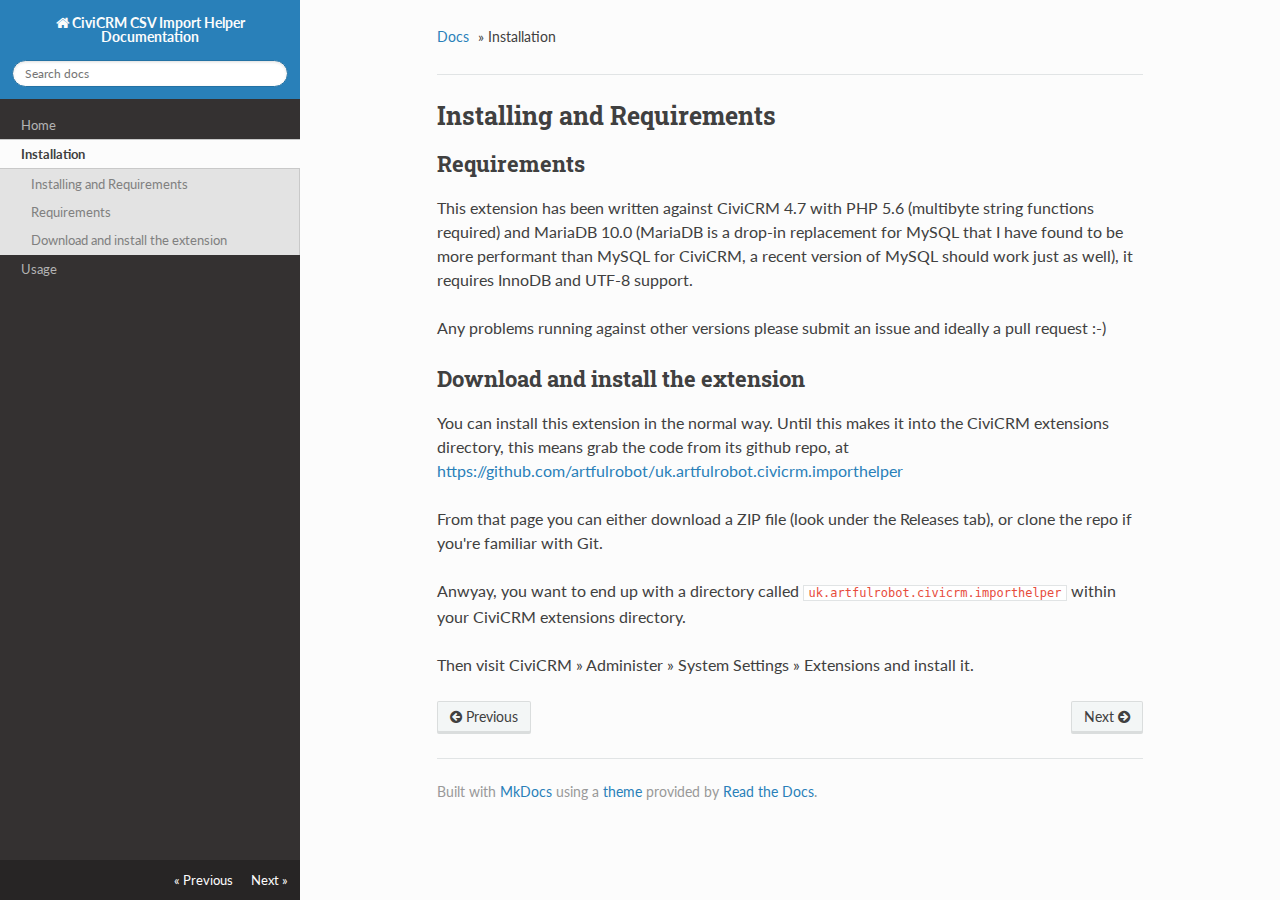
==== installation/index.html @ 85fd892b "Deployed ecd764c with MkDocs version: 0.14.0" ====
<!DOCTYPE html>
<!--[if IE 8]><html class="no-js lt-ie9" lang="en" > <![endif]-->
<!--[if gt IE 8]><!--> <html class="no-js" lang="en" > <!--<![endif]-->
<head>
  <meta charset="utf-8">
  <meta name="viewport" content="width=device-width, initial-scale=1.0">
  
  <title>Installation - CiviCRM CSV Import Helper Documentation</title>
  

  <link rel="shortcut icon" href="../img/favicon.ico">

  
  <link href='https://fonts.googleapis.com/css?family=Lato:400,700|Roboto+Slab:400,700|Inconsolata:400,700' rel='stylesheet' type='text/css'>

  <link rel="stylesheet" href="../css/theme.css" type="text/css" />
  <link rel="stylesheet" href="../css/theme_extra.css" type="text/css" />
  <link rel="stylesheet" href="../css/highlight.css">

  
  <script>
    // Current page data
    var mkdocs_page_name = "Installation";
  </script>
  
  <script src="../js/jquery-2.1.1.min.js"></script>
  <script src="../js/modernizr-2.8.3.min.js"></script>
  <script type="text/javascript" src="../js/highlight.pack.js"></script>
  <script src="../js/theme.js"></script> 

  
</head>

<body class="wy-body-for-nav" role="document">

  <div class="wy-grid-for-nav">

    
    <nav data-toggle="wy-nav-shift" class="wy-nav-side stickynav">
      <div class="wy-side-nav-search">
        <a href=".." class="icon icon-home"> CiviCRM CSV Import Helper Documentation</a>
        <div role="search">
  <form id ="rtd-search-form" class="wy-form" action="../search.html" method="get">
    <input type="text" name="q" placeholder="Search docs" />
  </form>
</div>
      </div>

      <div class="wy-menu wy-menu-vertical" data-spy="affix" role="navigation" aria-label="main navigation">
        <ul class="current">
          
            <li>
    <li class="toctree-l1 ">
        <a class="" href="..">Home</a>
        
    </li>
<li>
          
            <li>
    <li class="toctree-l1 current">
        <a class="current" href="./">Installation</a>
        
            <ul>
            
                <li class="toctree-l3"><a href="#installing-and-requirements">Installing and Requirements</a></li>
                
                    <li><a class="toctree-l4" href="#requirements">Requirements</a></li>
                
                    <li><a class="toctree-l4" href="#download-and-install-the-extension">Download and install the extension</a></li>
                
            
            </ul>
        
    </li>
<li>
          
            <li>
    <li class="toctree-l1 ">
        <a class="" href="../usage/">Usage</a>
        
    </li>
<li>
          
        </ul>
      </div>
      &nbsp;
    </nav>

    <section data-toggle="wy-nav-shift" class="wy-nav-content-wrap">

      
      <nav class="wy-nav-top" role="navigation" aria-label="top navigation">
        <i data-toggle="wy-nav-top" class="fa fa-bars"></i>
        <a href="..">CiviCRM CSV Import Helper Documentation</a>
      </nav>

      
      <div class="wy-nav-content">
        <div class="rst-content">
          <div role="navigation" aria-label="breadcrumbs navigation">
  <ul class="wy-breadcrumbs">
    <li><a href="..">Docs</a> &raquo;</li>
    
      
    
    <li>Installation</li>
    <li class="wy-breadcrumbs-aside">
      
    </li>
  </ul>
  <hr/>
</div>
          <div role="main">
            <div class="section">
              
                <h1 id="installing-and-requirements">Installing and Requirements</h1>
<h2 id="requirements">Requirements</h2>
<p>This extension has been written against CiviCRM 4.7 with PHP 5.6 (multibyte
string functions required) and MariaDB 10.0 (MariaDB is a drop-in replacement
for MySQL that I have found to be more performant than MySQL for CiviCRM, a
recent version of MySQL should work just as well), it requires InnoDB and UTF-8
support.</p>
<p>Any problems running against other versions please submit an issue and ideally
a pull request :-)</p>
<h2 id="download-and-install-the-extension">Download and install the extension</h2>
<p>You can install this extension in the normal way. Until this makes it into the
CiviCRM extensions directory, this means grab the code from its github repo, at
<a href="https://github.com/artfulrobot/uk.artfulrobot.civicrm.importhelper">https://github.com/artfulrobot/uk.artfulrobot.civicrm.importhelper</a></p>
<p>From that page you can either download a ZIP file (look under the Releases tab),
or clone the repo if you're familiar with Git.</p>
<p>Anwyay, you want to end up with a directory called
<code>uk.artfulrobot.civicrm.importhelper</code> within your CiviCRM extensions directory.</p>
<p>Then visit CiviCRM » Administer » System Settings » Extensions and install it.</p>
              
            </div>
          </div>
          <footer>
  
    <div class="rst-footer-buttons" role="navigation" aria-label="footer navigation">
      
        <a href="../usage/" class="btn btn-neutral float-right" title="Usage"/>Next <span class="icon icon-circle-arrow-right"></span></a>
      
      
        <a href=".." class="btn btn-neutral" title="Home"><span class="icon icon-circle-arrow-left"></span> Previous</a>
      
    </div>
  

  <hr/>

  <div role="contentinfo">
    <!-- Copyright etc -->
    
  </div>

  Built with <a href="http://www.mkdocs.org">MkDocs</a> using a <a href="https://github.com/snide/sphinx_rtd_theme">theme</a> provided by <a href="https://readthedocs.org">Read the Docs</a>.
</footer>
	  
        </div>
      </div>

    </section>

  </div>

<div class="rst-versions" role="note" style="cursor: pointer">
    <span class="rst-current-version" data-toggle="rst-current-version">
      
      
        <span><a href=".." style="color: #fcfcfc;">&laquo; Previous</a></span>
      
      
        <span style="margin-left: 15px"><a href="../usage/" style="color: #fcfcfc">Next &raquo;</a></span>
      
    </span>
</div>

</body>
</html>
---- css/theme.css ----
/*
 * This file is copied from the upstream ReadTheDocs Sphinx
 * theme. To aid upgradability this file should *not* be edited.
 * modifications we need should be included in theme_extra.css.
 *
 * https://github.com/rtfd/readthedocs.org/blob/master/media/css/sphinx_rtd_theme.css
 */

*{-webkit-box-sizing:border-box;-moz-box-sizing:border-box;box-sizing:border-box}article,aside,details,figcaption,figure,footer,header,hgroup,nav,section{display:block}audio,canvas,video{display:inline-block;*display:inline;*zoom:1}audio:not([controls]){display:none}[hidden]{display:none}*{-webkit-box-sizing:border-box;-moz-box-sizing:border-box;box-sizing:border-box}html{font-size:100%;-webkit-text-size-adjust:100%;-ms-text-size-adjust:100%}body{margin:0}a:hover,a:active{outline:0}abbr[title]{border-bottom:1px dotted}b,strong{font-weight:bold}blockquote{margin:0}dfn{font-style:italic}ins{background:#ff9;color:#000;text-decoration:none}mark{background:#ff0;color:#000;font-style:italic;font-weight:bold}pre,code,.rst-content tt,kbd,samp{font-family:monospace,serif;_font-family:"courier new",monospace;font-size:1em}pre{white-space:pre}q{quotes:none}q:before,q:after{content:"";content:none}small{font-size:85%}sub,sup{font-size:75%;line-height:0;position:relative;vertical-align:baseline}sup{top:-0.5em}sub{bottom:-0.25em}ul,ol,dl{margin:0;padding:0;list-style:none;list-style-image:none}li{list-style:none}dd{margin:0}img{border:0;-ms-interpolation-mode:bicubic;vertical-align:middle;max-width:100%}svg:not(:root){overflow:hidden}figure{margin:0}form{margin:0}fieldset{border:0;margin:0;padding:0}label{cursor:pointer}legend{border:0;*margin-left:-7px;padding:0;white-space:normal}button,input,select,textarea{font-size:100%;margin:0;vertical-align:baseline;*vertical-align:middle}button,input{line-height:normal}button,input[type="button"],input[type="reset"],input[type="submit"]{cursor:pointer;-webkit-appearance:button;*overflow:visible}button[disabled],input[disabled]{cursor:default}input[type="checkbox"],input[type="radio"]{box-sizing:border-box;padding:0;*width:13px;*height:13px}input[type="search"]{-webkit-appearance:textfield;-moz-box-sizing:content-box;-webkit-box-sizing:content-box;box-sizing:content-box}input[type="search"]::-webkit-search-decoration,input[type="search"]::-webkit-search-cancel-button{-webkit-appearance:none}button::-moz-focus-inner,input::-moz-focus-inner{border:0;padding:0}textarea{overflow:auto;vertical-align:top;resize:vertical}table{border-collapse:collapse;border-spacing:0}td{vertical-align:top}.chromeframe{margin:0.2em 0;background:#ccc;color:#000;padding:0.2em 0}.ir{display:block;border:0;text-indent:-999em;overflow:hidden;background-color:transparent;background-repeat:no-repeat;text-align:left;direction:ltr;*line-height:0}.ir br{display:none}.hidden{display:none !important;visibility:hidden}.visuallyhidden{border:0;clip:rect(0 0 0 0);height:1px;margin:-1px;overflow:hidden;padding:0;position:absolute;width:1px}.visuallyhidden.focusable:active,.visuallyhidden.focusable:focus{clip:auto;height:auto;margin:0;overflow:visible;position:static;width:auto}.invisible{visibility:hidden}.relative{position:relative}big,small{font-size:100%}@media print{html,body,section{background:none !important}*{box-shadow:none !important;text-shadow:none !important;filter:none !important;-ms-filter:none !important}a,a:visited{text-decoration:underline}.ir a:after,a[href^="javascript:"]:after,a[href^="#"]:after{content:""}pre,blockquote{page-break-inside:avoid}thead{display:table-header-group}tr,img{page-break-inside:avoid}img{max-width:100% !important}@page{margin:0.5cm}p,h2,h3{orphans:3;widows:3}h2,h3{page-break-after:avoid}}.fa:before,.rst-content .admonition-title:before,.rst-content h1 .headerlink:before,.rst-content h2 .headerlink:before,.rst-content h3 .headerlink:before,.rst-content h4 .headerlink:before,.rst-content h5 .headerlink:before,.rst-content h6 .headerlink:before,.rst-content dl dt .headerlink:before,.icon:before,.wy-dropdown .caret:before,.wy-inline-validate.wy-inline-validate-success .wy-input-context:before,.wy-inline-validate.wy-inline-validate-danger .wy-input-context:before,.wy-inline-validate.wy-inline-validate-warning .wy-input-context:before,.wy-inline-validate.wy-inline-validate-info .wy-input-context:before,.wy-alert,.rst-content .note,.rst-content .attention,.rst-content .caution,.rst-content .danger,.rst-content .error,.rst-content .hint,.rst-content .important,.rst-content .tip,.rst-content .warning,.rst-content .seealso,.rst-content .admonition-todo,.btn,input[type="text"],input[type="password"],input[type="email"],input[type="url"],input[type="date"],input[type="month"],input[type="time"],input[type="datetime"],input[type="datetime-local"],input[type="week"],input[type="number"],input[type="search"],input[type="tel"],input[type="color"],select,textarea,.wy-menu-vertical li.on a,.wy-menu-vertical li.current>a,.wy-side-nav-search>a,.wy-side-nav-search .wy-dropdown>a,.wy-nav-top a{-webkit-font-smoothing:antialiased}.clearfix{*zoom:1}.clearfix:before,.clearfix:after{display:table;content:""}.clearfix:after{clear:both}/*!
 *  Font Awesome 4.1.0 by @davegandy - http://fontawesome.io - @fontawesome
 *  License - http://fontawesome.io/license (Font: SIL OFL 1.1, CSS: MIT License)
 */@font-face{font-family:'FontAwesome';src:url("../fonts/fontawesome-webfont.eot?v=4.1.0");src:url("../fonts/fontawesome-webfont.eot?#iefix&v=4.1.0") format("embedded-opentype"),url("../fonts/fontawesome-webfont.woff?v=4.1.0") format("woff"),url("../fonts/fontawesome-webfont.ttf?v=4.1.0") format("truetype"),url("../fonts/fontawesome-webfont.svg?v=4.1.0#fontawesomeregular") format("svg");font-weight:normal;font-style:normal}.fa,.rst-content .admonition-title,.rst-content h1 .headerlink,.rst-content h2 .headerlink,.rst-content h3 .headerlink,.rst-content h4 .headerlink,.rst-content h5 .headerlink,.rst-content h6 .headerlink,.rst-content dl dt .headerlink,.icon{display:inline-block;font-family:FontAwesome;font-style:normal;font-weight:normal;line-height:1;-webkit-font-smoothing:antialiased;-moz-osx-font-smoothing:grayscale}.fa-lg{font-size:1.33333em;line-height:0.75em;vertical-align:-15%}.fa-2x{font-size:2em}.fa-3x{font-size:3em}.fa-4x{font-size:4em}.fa-5x{font-size:5em}.fa-fw{width:1.28571em;text-align:center}.fa-ul{padding-left:0;margin-left:2.14286em;list-style-type:none}.fa-ul>li{position:relative}.fa-li{position:absolute;left:-2.14286em;width:2.14286em;top:0.14286em;text-align:center}.fa-li.fa-lg{left:-1.85714em}.fa-border{padding:.2em .25em .15em;border:solid 0.08em #eee;border-radius:.1em}.pull-right{float:right}.pull-left{float:left}.fa.pull-left,.rst-content .pull-left.admonition-title,.rst-content h1 .pull-left.headerlink,.rst-content h2 .pull-left.headerlink,.rst-content h3 .pull-left.headerlink,.rst-content h4 .pull-left.headerlink,.rst-content h5 .pull-left.headerlink,.rst-content h6 .pull-left.headerlink,.rst-content dl dt .pull-left.headerlink,.pull-left.icon{margin-right:.3em}.fa.pull-right,.rst-content .pull-right.admonition-title,.rst-content h1 .pull-right.headerlink,.rst-content h2 .pull-right.headerlink,.rst-content h3 .pull-right.headerlink,.rst-content h4 .pull-right.headerlink,.rst-content h5 .pull-right.headerlink,.rst-content h6 .pull-right.headerlink,.rst-content dl dt .pull-right.headerlink,.pull-right.icon{margin-left:.3em}.fa-spin{-webkit-animation:spin 2s infinite linear;-moz-animation:spin 2s infinite linear;-o-animation:spin 2s infinite linear;animation:spin 2s infinite linear}@-moz-keyframes spin{0%{-moz-transform:rotate(0deg)}100%{-moz-transform:rotate(359deg)}}@-webkit-keyframes spin{0%{-webkit-transform:rotate(0deg)}100%{-webkit-transform:rotate(359deg)}}@-o-keyframes spin{0%{-o-transform:rotate(0deg)}100%{-o-transform:rotate(359deg)}}@keyframes spin{0%{-webkit-transform:rotate(0deg);transform:rotate(0deg)}100%{-webkit-transform:rotate(359deg);transform:rotate(359deg)}}.fa-rotate-90{filter:progid:DXImageTransform.Microsoft.BasicImage(rotation=1);-webkit-transform:rotate(90deg);-moz-transform:rotate(90deg);-ms-transform:rotate(90deg);-o-transform:rotate(90deg);transform:rotate(90deg)}.fa-rotate-180{filter:progid:DXImageTransform.Microsoft.BasicImage(rotation=2);-webkit-transform:rotate(180deg);-moz-transform:rotate(180deg);-ms-transform:rotate(180deg);-o-transform:rotate(180deg);transform:rotate(180deg)}.fa-rotate-270{filter:progid:DXImageTransform.Microsoft.BasicImage(rotation=3);-webkit-transform:rotate(270deg);-moz-transform:rotate(270deg);-ms-transform:rotate(270deg);-o-transform:rotate(270deg);transform:rotate(270deg)}.fa-flip-horizontal{filter:progid:DXImageTransform.Microsoft.BasicImage(rotation=0);-webkit-transform:scale(-1, 1);-moz-transform:scale(-1, 1);-ms-transform:scale(-1, 1);-o-transform:scale(-1, 1);transform:scale(-1, 1)}.fa-flip-vertical{filter:progid:DXImageTransform.Microsoft.BasicImage(rotation=2);-webkit-transform:scale(1, -1);-moz-transform:scale(1, -1);-ms-transform:scale(1, -1);-o-transform:scale(1, -1);transform:scale(1, -1)}.fa-stack{position:relative;display:inline-block;width:2em;height:2em;line-height:2em;vertical-align:middle}.fa-stack-1x,.fa-stack-2x{position:absolute;left:0;width:100%;text-align:center}.fa-stack-1x{line-height:inherit}.fa-stack-2x{font-size:2em}.fa-inverse{color:#fff}.fa-glass:before{content:""}.fa-music:before{content:""}.fa-search:before,.icon-search:before{content:""}.fa-envelope-o:before{content:""}.fa-heart:before{content:""}.fa-star:before{content:""}.fa-star-o:before{content:""}.fa-user:before{content:""}.fa-film:before{content:""}.fa-th-large:before{content:""}.fa-th:before{content:""}.fa-th-list:before{content:""}.fa-check:before{content:""}.fa-times:before{content:""}.fa-search-plus:before{content:""}.fa-search-minus:before{content:""}.fa-power-off:before{content:""}.fa-signal:before{content:""}.fa-gear:before,.fa-cog:before{content:""}.fa-trash-o:before{content:""}.fa-home:before,.icon-home:before{content:""}.fa-file-o:before{content:""}.fa-clock-o:before{content:""}.fa-road:before{content:""}.fa-download:before{content:""}.fa-arrow-circle-o-down:before{content:""}.fa-arrow-circle-o-up:before{content:""}.fa-inbox:before{content:""}.fa-play-circle-o:before{content:""}.fa-rotate-right:before,.fa-repeat:before{content:""}.fa-refresh:before{content:""}.fa-list-alt:before{content:""}.fa-lock:before{content:""}.fa-flag:before{content:""}.fa-headphones:before{content:""}.fa-volume-off:before{content:""}.fa-volume-down:before{content:""}.fa-volume-up:before{content:""}.fa-qrcode:before{content:""}.fa-barcode:before{content:""}.fa-tag:before{content:""}.fa-tags:before{content:""}.fa-book:before,.icon-book:before{content:""}.fa-bookmark:before{content:""}.fa-print:before{content:""}.fa-camera:before{content:""}.fa-font:before{content:""}.fa-bold:before{content:""}.fa-italic:before{content:""}.fa-text-height:before{content:""}.fa-text-width:before{content:""}.fa-align-left:before{content:""}.fa-align-center:before{content:""}.fa-align-right:before{content:""}.fa-align-justify:before{content:""}.fa-list:before{content:""}.fa-dedent:before,.fa-outdent:before{content:""}.fa-indent:before{content:""}.fa-video-camera:before{content:""}.fa-photo:before,.fa-image:before,.fa-picture-o:before{content:""}.fa-pencil:before{content:""}.fa-map-marker:before{content:""}.fa-adjust:before{content:""}.fa-tint:before{content:""}.fa-edit:before,.fa-pencil-square-o:before{content:""}.fa-share-square-o:before{content:""}.fa-check-square-o:before{content:""}.fa-arrows:before{content:""}.fa-step-backward:before{content:""}.fa-fast-backward:before{content:""}.fa-backward:before{content:""}.fa-play:before{content:""}.fa-pause:before{content:""}.fa-stop:before{content:""}.fa-forward:before{content:""}.fa-fast-forward:before{content:""}.fa-step-forward:before{content:""}.fa-eject:before{content:""}.fa-chevron-left:before{content:""}.fa-chevron-right:before{content:""}.fa-plus-circle:before{content:""}.fa-minus-circle:before{content:""}.fa-times-circle:before,.wy-inline-validate.wy-inline-validate-danger .wy-input-context:before{content:""}.fa-check-circle:before,.wy-inline-validate.wy-inline-validate-success .wy-input-context:before{content:""}.fa-question-circle:before{content:""}.fa-info-circle:before{content:""}.fa-crosshairs:before{content:""}.fa-times-circle-o:before{content:""}.fa-check-circle-o:before{content:""}.fa-ban:before{content:""}.fa-arrow-left:before{content:""}.fa-arrow-right:before{content:""}.fa-arrow-up:before{content:""}.fa-arrow-down:before{content:""}.fa-mail-forward:before,.fa-share:before{content:""}.fa-expand:before{content:""}.fa-compress:before{content:""}.fa-plus:before{content:""}.fa-minus:before{content:""}.fa-asterisk:before{content:""}.fa-exclamation-circle:before,.wy-inline-validate.wy-inline-validate-warning .wy-input-context:before,.wy-inline-validate.wy-inline-validate-info .wy-input-context:before,.rst-content .admonition-title:before{content:""}.fa-gift:before{content:""}.fa-leaf:before{content:""}.fa-fire:before,.icon-fire:before{content:""}.fa-eye:before{content:""}.fa-eye-slash:before{content:""}.fa-warning:before,.fa-exclamation-triangle:before{content:""}.fa-plane:before{content:""}.fa-calendar:before{content:""}.fa-random:before{content:""}.fa-comment:before{content:""}.fa-magnet:before{content:""}.fa-chevron-up:before{content:""}.fa-chevron-down:before{content:""}.fa-retweet:before{content:""}.fa-shopping-cart:before{content:""}.fa-folder:before{content:""}.fa-folder-open:before{content:""}.fa-arrows-v:before{content:""}.fa-arrows-h:before{content:""}.fa-bar-chart-o:before{content:""}.fa-twitter-square:before{content:""}.fa-facebook-square:before{content:""}.fa-camera-retro:before{content:""}.fa-key:before{content:""}.fa-gears:before,.fa-cogs:before{content:""}.fa-comments:before{content:""}.fa-thumbs-o-up:before{content:""}.fa-thumbs-o-down:before{content:""}.fa-star-half:before{content:""}.fa-heart-o:before{content:""}.fa-sign-out:before{content:""}.fa-linkedin-square:before{content:""}.fa-thumb-tack:before{content:""}.fa-external-link:before{content:""}.fa-sign-in:before{content:""}.fa-trophy:before{content:""}.fa-github-square:before{content:""}.fa-upload:before{content:""}.fa-lemon-o:before{content:""}.fa-phone:before{content:""}.fa-square-o:before{content:""}.fa-bookmark-o:before{content:""}.fa-phone-square:before{content:""}.fa-twitter:before{content:""}.fa-facebook:before{content:""}.fa-github:before,.icon-github:before{content:""}.fa-unlock:before{content:""}.fa-credit-card:before{content:""}.fa-rss:before{content:""}.fa-hdd-o:before{content:""}.fa-bullhorn:before{content:""}.fa-bell:before{content:""}.fa-certificate:before{content:""}.fa-hand-o-right:before{content:""}.fa-hand-o-left:before{content:""}.fa-hand-o-up:before{content:""}.fa-hand-o-down:before{content:""}.fa-arrow-circle-left:before,.icon-circle-arrow-left:before{content:""}.fa-arrow-circle-right:before,.icon-circle-arrow-right:before{content:""}.fa-arrow-circle-up:before{content:""}.fa-arrow-circle-down:before{content:""}.fa-globe:before{content:""}.fa-wrench:before{content:""}.fa-tasks:before{content:""}.fa-filter:before{content:""}.fa-briefcase:before{content:""}.fa-arrows-alt:before{content:""}.fa-group:before,.fa-users:before{content:""}.fa-chain:before,.fa-link:before,.icon-link:before{content:""}.fa-cloud:before{content:""}.fa-flask:before{content:""}.fa-cut:before,.fa-scissors:before{content:""}.fa-copy:before,.fa-files-o:before{content:""}.fa-paperclip:before{content:""}.fa-save:before,.fa-floppy-o:before{content:""}.fa-square:before{content:""}.fa-navicon:before,.fa-reorder:before,.fa-bars:before{content:""}.fa-list-ul:before{content:""}.fa-list-ol:before{content:""}.fa-strikethrough:before{content:""}.fa-underline:before{content:""}.fa-table:before{content:""}.fa-magic:before{content:""}.fa-truck:before{content:""}.fa-pinterest:before{content:""}.fa-pinterest-square:before{content:""}.fa-google-plus-square:before{content:""}.fa-google-plus:before{content:""}.fa-money:before{content:""}.fa-caret-down:before,.wy-dropdown .caret:before,.icon-caret-down:before{content:""}.fa-caret-up:before{content:""}.fa-caret-left:before{content:""}.fa-caret-right:before{content:""}.fa-columns:before{content:""}.fa-unsorted:before,.fa-sort:before{content:""}.fa-sort-down:before,.fa-sort-desc:before{content:""}.fa-sort-up:before,.fa-sort-asc:before{content:""}.fa-envelope:before{content:""}.fa-linkedin:before{content:""}.fa-rotate-left:before,.fa-undo:before{content:""}.fa-legal:before,.fa-gavel:before{content:""}.fa-dashboard:before,.fa-tachometer:before{content:""}.fa-comment-o:before{content:""}.fa-comments-o:before{content:""}.fa-flash:before,.fa-bolt:before{content:""}.fa-sitemap:before{content:""}.fa-umbrella:before{content:""}.fa-paste:before,.fa-clipboard:before{content:""}.fa-lightbulb-o:before{content:""}.fa-exchange:before{content:""}.fa-cloud-download:before{content:""}.fa-cloud-upload:before{content:""}.fa-user-md:before{content:""}.fa-stethoscope:before{content:""}.fa-suitcase:before{content:""}.fa-bell-o:before{content:""}.fa-coffee:before{content:""}.fa-cutlery:before{content:""}.fa-file-text-o:before{content:""}.fa-building-o:before{content:""}.fa-hospital-o:before{content:""}.fa-ambulance:before{content:""}.fa-medkit:before{content:""}.fa-fighter-jet:before{content:""}.fa-beer:before{content:""}.fa-h-square:before{content:""}.fa-plus-square:before{content:""}.fa-angle-double-left:before{content:""}.fa-angle-double-right:before{content:""}.fa-angle-double-up:before{content:""}.fa-angle-double-down:before{content:""}.fa-angle-left:before{content:""}.fa-angle-right:before{content:""}.fa-angle-up:before{content:""}.fa-angle-down:before{content:""}.fa-desktop:before{content:""}.fa-laptop:before{content:""}.fa-tablet:before{content:""}.fa-mobile-phone:before,.fa-mobile:before{content:""}.fa-circle-o:before{content:""}.fa-quote-left:before{content:""}.fa-quote-right:before{content:""}.fa-spinner:before{content:""}.fa-circle:before{content:""}.fa-mail-reply:before,.fa-reply:before{content:""}.fa-github-alt:before{content:""}.fa-folder-o:before{content:""}.fa-folder-open-o:before{content:""}.fa-smile-o:before{content:""}.fa-frown-o:before{content:""}.fa-meh-o:before{content:""}.fa-gamepad:before{content:""}.fa-keyboard-o:before{content:""}.fa-flag-o:before{content:""}.fa-flag-checkered:before{content:""}.fa-terminal:before{content:""}.fa-code:before{content:""}.fa-mail-reply-all:before,.fa-reply-all:before{content:""}.fa-star-half-empty:before,.fa-star-half-full:before,.fa-star-half-o:before{content:""}.fa-location-arrow:before{content:""}.fa-crop:before{content:""}.fa-code-fork:before{content:""}.fa-unlink:before,.fa-chain-broken:before{content:""}.fa-question:before{content:""}.fa-info:before{content:""}.fa-exclamation:before{content:""}.fa-superscript:before{content:""}.fa-subscript:before{content:""}.fa-eraser:before{content:""}.fa-puzzle-piece:before{content:""}.fa-microphone:before{content:""}.fa-microphone-slash:before{content:""}.fa-shield:before{content:""}.fa-calendar-o:before{content:""}.fa-fire-extinguisher:before{content:""}.fa-rocket:before{content:""}.fa-maxcdn:before{content:""}.fa-chevron-circle-left:before{content:""}.fa-chevron-circle-right:before{content:""}.fa-chevron-circle-up:before{content:""}.fa-chevron-circle-down:before{content:""}.fa-html5:before{content:""}.fa-css3:before{content:""}.fa-anchor:before{content:""}.fa-unlock-alt:before{content:""}.fa-bullseye:before{content:""}.fa-ellipsis-h:before{content:""}.fa-ellipsis-v:before{content:""}.fa-rss-square:before{content:""}.fa-play-circle:before{content:""}.fa-ticket:before{content:""}.fa-minus-square:before{content:""}.fa-minus-square-o:before{content:""}.fa-level-up:before{content:""}.fa-level-down:before{content:""}.fa-check-square:before{content:""}.fa-pencil-square:before{content:""}.fa-external-link-square:before{content:""}.fa-share-square:before{content:""}.fa-compass:before{content:""}.fa-toggle-down:before,.fa-caret-square-o-down:before{content:""}.fa-toggle-up:before,.fa-caret-square-o-up:before{content:""}.fa-toggle-right:before,.fa-caret-square-o-right:before{content:""}.fa-euro:before,.fa-eur:before{content:""}.fa-gbp:before{content:""}.fa-dollar:before,.fa-usd:before{content:""}.fa-rupee:before,.fa-inr:before{content:""}.fa-cny:before,.fa-rmb:before,.fa-yen:before,.fa-jpy:before{content:""}.fa-ruble:before,.fa-rouble:before,.fa-rub:before{content:""}.fa-won:before,.fa-krw:before{content:""}.fa-bitcoin:before,.fa-btc:before{content:""}.fa-file:before{content:""}.fa-file-text:before{content:""}.fa-sort-alpha-asc:before{content:""}.fa-sort-alpha-desc:before{content:""}.fa-sort-amount-asc:before{content:""}.fa-sort-amount-desc:before{content:""}.fa-sort-numeric-asc:before{content:""}.fa-sort-numeric-desc:before{content:""}.fa-thumbs-up:before{content:""}.fa-thumbs-down:before{content:""}.fa-youtube-square:before{content:""}.fa-youtube:before{content:""}.fa-xing:before{content:""}.fa-xing-square:before{content:""}.fa-youtube-play:before{content:""}.fa-dropbox:before{content:""}.fa-stack-overflow:before{content:""}.fa-instagram:before{content:""}.fa-flickr:before{content:""}.fa-adn:before{content:""}.fa-bitbucket:before,.icon-bitbucket:before{content:""}.fa-bitbucket-square:before{content:""}.fa-tumblr:before{content:""}.fa-tumblr-square:before{content:""}.fa-long-arrow-down:before{content:""}.fa-long-arrow-up:before{content:""}.fa-long-arrow-left:before{content:""}.fa-long-arrow-right:before{content:""}.fa-apple:before{content:""}.fa-windows:before{content:""}.fa-android:before{content:""}.fa-linux:before{content:""}.fa-dribbble:before{content:""}.fa-skype:before{content:""}.fa-foursquare:before{content:""}.fa-trello:before{content:""}.fa-female:before{content:""}.fa-male:before{content:""}.fa-gittip:before{content:""}.fa-sun-o:before{content:""}.fa-moon-o:before{content:""}.fa-archive:before{content:""}.fa-bug:before{content:""}.fa-vk:before{content:""}.fa-weibo:before{content:""}.fa-renren:before{content:""}.fa-pagelines:before{content:""}.fa-stack-exchange:before{content:""}.fa-arrow-circle-o-right:before{content:""}.fa-arrow-circle-o-left:before{content:""}.fa-toggle-left:before,.fa-caret-square-o-left:before{content:""}.fa-dot-circle-o:before{content:""}.fa-wheelchair:before{content:""}.fa-vimeo-square:before{content:""}.fa-turkish-lira:before,.fa-try:before{content:""}.fa-plus-square-o:before{content:""}.fa-space-shuttle:before{content:""}.fa-slack:before{content:""}.fa-envelope-square:before{content:""}.fa-wordpress:before{content:""}.fa-openid:before{content:""}.fa-institution:before,.fa-bank:before,.fa-university:before{content:""}.fa-mortar-board:before,.fa-graduation-cap:before{content:""}.fa-yahoo:before{content:""}.fa-google:before{content:""}.fa-reddit:before{content:""}.fa-reddit-square:before{content:""}.fa-stumbleupon-circle:before{content:""}.fa-stumbleupon:before{content:""}.fa-delicious:before{content:""}.fa-digg:before{content:""}.fa-pied-piper-square:before,.fa-pied-piper:before{content:""}.fa-pied-piper-alt:before{content:""}.fa-drupal:before{content:""}.fa-joomla:before{content:""}.fa-language:before{content:""}.fa-fax:before{content:""}.fa-building:before{content:""}.fa-child:before{content:""}.fa-paw:before{content:""}.fa-spoon:before{content:""}.fa-cube:before{content:""}.fa-cubes:before{content:""}.fa-behance:before{content:""}.fa-behance-square:before{content:""}.fa-steam:before{content:""}.fa-steam-square:before{content:""}.fa-recycle:before{content:""}.fa-automobile:before,.fa-car:before{content:""}.fa-cab:before,.fa-taxi:before{content:""}.fa-tree:before{content:""}.fa-spotify:before{content:""}.fa-deviantart:before{content:""}.fa-soundcloud:before{content:""}.fa-database:before{content:""}.fa-file-pdf-o:before{content:""}.fa-file-word-o:before{content:""}.fa-file-excel-o:before{content:""}.fa-file-powerpoint-o:before{content:""}.fa-file-photo-o:before,.fa-file-picture-o:before,.fa-file-image-o:before{content:""}.fa-file-zip-o:before,.fa-file-archive-o:before{content:""}.fa-file-sound-o:before,.fa-file-audio-o:before{content:""}.fa-file-movie-o:before,.fa-file-video-o:before{content:""}.fa-file-code-o:before{content:""}.fa-vine:before{content:""}.fa-codepen:before{content:""}.fa-jsfiddle:before{content:""}.fa-life-bouy:before,.fa-life-saver:before,.fa-support:before,.fa-life-ring:before{content:""}.fa-circle-o-notch:before{content:""}.fa-ra:before,.fa-rebel:before{content:""}.fa-ge:before,.fa-empire:before{content:""}.fa-git-square:before{content:""}.fa-git:before{content:""}.fa-hacker-news:before{content:""}.fa-tencent-weibo:before{content:""}.fa-qq:before{content:""}.fa-wechat:before,.fa-weixin:before{content:""}.fa-send:before,.fa-paper-plane:before{content:""}.fa-send-o:before,.fa-paper-plane-o:before{content:""}.fa-history:before{content:""}.fa-circle-thin:before{content:""}.fa-header:before{content:""}.fa-paragraph:before{content:""}.fa-sliders:before{content:""}.fa-share-alt:before{content:""}.fa-share-alt-square:before{content:""}.fa-bomb:before{content:""}.fa,.rst-content .admonition-title,.rst-content h1 .headerlink,.rst-content h2 .headerlink,.rst-content h3 .headerlink,.rst-content h4 .headerlink,.rst-content h5 .headerlink,.rst-content h6 .headerlink,.rst-content dl dt .headerlink,.icon,.wy-dropdown .caret,.wy-inline-validate.wy-inline-validate-success .wy-input-context,.wy-inline-validate.wy-inline-validate-danger .wy-input-context,.wy-inline-validate.wy-inline-validate-warning .wy-input-context,.wy-inline-validate.wy-inline-validate-info .wy-input-context{font-family:inherit}.fa:before,.rst-content .admonition-title:before,.rst-content h1 .headerlink:before,.rst-content h2 .headerlink:before,.rst-content h3 .headerlink:before,.rst-content h4 .headerlink:before,.rst-content h5 .headerlink:before,.rst-content h6 .headerlink:before,.rst-content dl dt .headerlink:before,.icon:before,.wy-dropdown .caret:before,.wy-inline-validate.wy-inline-validate-success .wy-input-context:before,.wy-inline-validate.wy-inline-validate-danger .wy-input-context:before,.wy-inline-validate.wy-inline-validate-warning .wy-input-context:before,.wy-inline-validate.wy-inline-validate-info .wy-input-context:before{font-family:"FontAwesome";display:inline-block;font-style:normal;font-weight:normal;line-height:1;text-decoration:inherit}a .fa,a .rst-content .admonition-title,.rst-content a .admonition-title,a .rst-content h1 .headerlink,.rst-content h1 a .headerlink,a .rst-content h2 .headerlink,.rst-content h2 a .headerlink,a .rst-content h3 .headerlink,.rst-content h3 a .headerlink,a .rst-content h4 .headerlink,.rst-content h4 a .headerlink,a .rst-content h5 .headerlink,.rst-content h5 a .headerlink,a .rst-content h6 .headerlink,.rst-content h6 a .headerlink,a .rst-content dl dt .headerlink,.rst-content dl dt a .headerlink,a .icon{display:inline-block;text-decoration:inherit}.btn .fa,.btn .rst-content .admonition-title,.rst-content .btn .admonition-title,.btn .rst-content h1 .headerlink,.rst-content h1 .btn .headerlink,.btn .rst-content h2 .headerlink,.rst-content h2 .btn .headerlink,.btn .rst-content h3 .headerlink,.rst-content h3 .btn .headerlink,.btn .rst-content h4 .headerlink,.rst-content h4 .btn .headerlink,.btn .rst-content h5 .headerlink,.rst-content h5 .btn .headerlink,.btn .rst-content h6 .headerlink,.rst-content h6 .btn .headerlink,.btn .rst-content dl dt .headerlink,.rst-content dl dt .btn .headerlink,.btn .icon,.nav .fa,.nav .rst-content .admonition-title,.rst-content .nav .admonition-title,.nav .rst-content h1 .headerlink,.rst-content h1 .nav .headerlink,.nav .rst-content h2 .headerlink,.rst-content h2 .nav .headerlink,.nav .rst-content h3 .headerlink,.rst-content h3 .nav .headerlink,.nav .rst-content h4 .headerlink,.rst-content h4 .nav .headerlink,.nav .rst-content h5 .headerlink,.rst-content h5 .nav .headerlink,.nav .rst-content h6 .headerlink,.rst-content h6 .nav .headerlink,.nav .rst-content dl dt .headerlink,.rst-content dl dt .nav .headerlink,.nav .icon{display:inline}.btn .fa.fa-large,.btn .rst-content .fa-large.admonition-title,.rst-content .btn .fa-large.admonition-title,.btn .rst-content h1 .fa-large.headerlink,.rst-content h1 .btn .fa-large.headerlink,.btn .rst-content h2 .fa-large.headerlink,.rst-content h2 .btn .fa-large.headerlink,.btn .rst-content h3 .fa-large.headerlink,.rst-content h3 .btn .fa-large.headerlink,.btn .rst-content h4 .fa-large.headerlink,.rst-content h4 .btn .fa-large.headerlink,.btn .rst-content h5 .fa-large.headerlink,.rst-content h5 .btn .fa-large.headerlink,.btn .rst-content h6 .fa-large.headerlink,.rst-content h6 .btn .fa-large.headerlink,.btn .rst-content dl dt .fa-large.headerlink,.rst-content dl dt .btn .fa-large.headerlink,.btn .fa-large.icon,.nav .fa.fa-large,.nav .rst-content .fa-large.admonition-title,.rst-content .nav .fa-large.admonition-title,.nav .rst-content h1 .fa-large.headerlink,.rst-content h1 .nav .fa-large.headerlink,.nav .rst-content h2 .fa-large.headerlink,.rst-content h2 .nav .fa-large.headerlink,.nav .rst-content h3 .fa-large.headerlink,.rst-content h3 .nav .fa-large.headerlink,.nav .rst-content h4 .fa-large.headerlink,.rst-content h4 .nav .fa-large.headerlink,.nav .rst-content h5 .fa-large.headerlink,.rst-content h5 .nav .fa-large.headerlink,.nav .rst-content h6 .fa-large.headerlink,.rst-content h6 .nav .fa-large.headerlink,.nav .rst-content dl dt .fa-large.headerlink,.rst-content dl dt .nav .fa-large.headerlink,.nav .fa-large.icon{line-height:0.9em}.btn .fa.fa-spin,.btn .rst-content .fa-spin.admonition-title,.rst-content .btn .fa-spin.admonition-title,.btn .rst-content h1 .fa-spin.headerlink,.rst-content h1 .btn .fa-spin.headerlink,.btn .rst-content h2 .fa-spin.headerlink,.rst-content h2 .btn .fa-spin.headerlink,.btn .rst-content h3 .fa-spin.headerlink,.rst-content h3 .btn .fa-spin.headerlink,.btn .rst-content h4 .fa-spin.headerlink,.rst-content h4 .btn .fa-spin.headerlink,.btn .rst-content h5 .fa-spin.headerlink,.rst-content h5 .btn .fa-spin.headerlink,.btn .rst-content h6 .fa-spin.headerlink,.rst-content h6 .btn .fa-spin.headerlink,.btn .rst-content dl dt .fa-spin.headerlink,.rst-content dl dt .btn .fa-spin.headerlink,.btn .fa-spin.icon,.nav .fa.fa-spin,.nav .rst-content .fa-spin.admonition-title,.rst-content .nav .fa-spin.admonition-title,.nav .rst-content h1 .fa-spin.headerlink,.rst-content h1 .nav .fa-spin.headerlink,.nav .rst-content h2 .fa-spin.headerlink,.rst-content h2 .nav .fa-spin.headerlink,.nav .rst-content h3 .fa-spin.headerlink,.rst-content h3 .nav .fa-spin.headerlink,.nav .rst-content h4 .fa-spin.headerlink,.rst-content h4 .nav .fa-spin.headerlink,.nav .rst-content h5 .fa-spin.headerlink,.rst-content h5 .nav .fa-spin.headerlink,.nav .rst-content h6 .fa-spin.headerlink,.rst-content h6 .nav .fa-spin.headerlink,.nav .rst-content dl dt .fa-spin.headerlink,.rst-content dl dt .nav .fa-spin.headerlink,.nav .fa-spin.icon{display:inline-block}.btn.fa:before,.rst-content .btn.admonition-title:before,.rst-content h1 .btn.headerlink:before,.rst-content h2 .btn.headerlink:before,.rst-content h3 .btn.headerlink:before,.rst-content h4 .btn.headerlink:before,.rst-content h5 .btn.headerlink:before,.rst-content h6 .btn.headerlink:before,.rst-content dl dt .btn.headerlink:before,.btn.icon:before{opacity:0.5;-webkit-transition:opacity 0.05s ease-in;-moz-transition:opacity 0.05s ease-in;transition:opacity 0.05s ease-in}.btn.fa:hover:before,.rst-content .btn.admonition-title:hover:before,.rst-content h1 .btn.headerlink:hover:before,.rst-content h2 .btn.headerlink:hover:before,.rst-content h3 .btn.headerlink:hover:before,.rst-content h4 .btn.headerlink:hover:before,.rst-content h5 .btn.headerlink:hover:before,.rst-content h6 .btn.headerlink:hover:before,.rst-content dl dt .btn.headerlink:hover:before,.btn.icon:hover:before{opacity:1}.btn-mini .fa:before,.btn-mini .rst-content .admonition-title:before,.rst-content .btn-mini .admonition-title:before,.btn-mini .rst-content h1 .headerlink:before,.rst-content h1 .btn-mini .headerlink:before,.btn-mini .rst-content h2 .headerlink:before,.rst-content h2 .btn-mini .headerlink:before,.btn-mini .rst-content h3 .headerlink:before,.rst-content h3 .btn-mini .headerlink:before,.btn-mini .rst-content h4 .headerlink:before,.rst-content h4 .btn-mini .headerlink:before,.btn-mini .rst-content h5 .headerlink:before,.rst-content h5 .btn-mini .headerlink:before,.btn-mini .rst-content h6 .headerlink:before,.rst-content h6 .btn-mini .headerlink:before,.btn-mini .rst-content dl dt .headerlink:before,.rst-content dl dt .btn-mini .headerlink:before,.btn-mini .icon:before{font-size:14px;vertical-align:-15%}.wy-alert,.rst-content .note,.rst-content .attention,.rst-content .caution,.rst-content .danger,.rst-content .error,.rst-content .hint,.rst-content .important,.rst-content .tip,.rst-content .warning,.rst-content .seealso,.rst-content .admonition-todo{padding:12px;line-height:24px;margin-bottom:24px;background:#e7f2fa}.wy-alert-title,.rst-content .admonition-title{color:#fff;font-weight:bold;display:block;color:#fff;background:#6ab0de;margin:-12px;padding:6px 12px;margin-bottom:12px}.wy-alert.wy-alert-danger,.rst-content .wy-alert-danger.note,.rst-content .wy-alert-danger.attention,.rst-content .wy-alert-danger.caution,.rst-content .danger,.rst-content .error,.rst-content .wy-alert-danger.hint,.rst-content .wy-alert-danger.important,.rst-content .wy-alert-danger.tip,.rst-content .wy-alert-danger.warning,.rst-content .wy-alert-danger.seealso,.rst-content .wy-alert-danger.admonition-todo{background:#fdf3f2}.wy-alert.wy-alert-danger .wy-alert-title,.rst-content .wy-alert-danger.note .wy-alert-title,.rst-content .wy-alert-danger.attention .wy-alert-title,.rst-content .wy-alert-danger.caution .wy-alert-title,.rst-content .danger .wy-alert-title,.rst-content .error .wy-alert-title,.rst-content .wy-alert-danger.hint .wy-alert-title,.rst-content .wy-alert-danger.important .wy-alert-title,.rst-content .wy-alert-danger.tip .wy-alert-title,.rst-content .wy-alert-danger.warning .wy-alert-title,.rst-content .wy-alert-danger.seealso .wy-alert-title,.rst-content .wy-alert-danger.admonition-todo .wy-alert-title,.wy-alert.wy-alert-danger .rst-content .admonition-title,.rst-content .wy-alert.wy-alert-danger .admonition-title,.rst-content .wy-alert-danger.note .admonition-title,.rst-content .wy-alert-danger.attention .admonition-title,.rst-content .wy-alert-danger.caution .admonition-title,.rst-content .danger .admonition-title,.rst-content .error .admonition-title,.rst-content .wy-alert-danger.hint .admonition-title,.rst-content .wy-alert-danger.important .admonition-title,.rst-content .wy-alert-danger.tip .admonition-title,.rst-content .wy-alert-danger.warning .admonition-title,.rst-content .wy-alert-danger.seealso .admonition-title,.rst-content .wy-alert-danger.admonition-todo .admonition-title{background:#f29f97}.wy-alert.wy-alert-warning,.rst-content .wy-alert-warning.note,.rst-content .attention,.rst-content .caution,.rst-content .wy-alert-warning.danger,.rst-content .wy-alert-warning.error,.rst-content .wy-alert-warning.hint,.rst-content .wy-alert-warning.important,.rst-content .wy-alert-warning.tip,.rst-content .warning,.rst-content .wy-alert-warning.seealso,.rst-content .admonition-todo{background:#ffedcc}.wy-alert.wy-alert-warning .wy-alert-title,.rst-content .wy-alert-warning.note .wy-alert-title,.rst-content .attention .wy-alert-title,.rst-content .caution .wy-alert-title,.rst-content .wy-alert-warning.danger .wy-alert-title,.rst-content .wy-alert-warning.error .wy-alert-title,.rst-content .wy-alert-warning.hint .wy-alert-title,.rst-content .wy-alert-warning.important .wy-alert-title,.rst-content .wy-alert-warning.tip .wy-alert-title,.rst-content .warning .wy-alert-title,.rst-content .wy-alert-warning.seealso .wy-alert-title,.rst-content .admonition-todo .wy-alert-title,.wy-alert.wy-alert-warning .rst-content .admonition-title,.rst-content .wy-alert.wy-alert-warning .admonition-title,.rst-content .wy-alert-warning.note .admonition-title,.rst-content .attention .admonition-title,.rst-content .caution .admonition-title,.rst-content .wy-alert-warning.danger .admonition-title,.rst-content .wy-alert-warning.error .admonition-title,.rst-content .wy-alert-warning.hint .admonition-title,.rst-content .wy-alert-warning.important .admonition-title,.rst-content .wy-alert-warning.tip .admonition-title,.rst-content .warning .admonition-title,.rst-content .wy-alert-warning.seealso .admonition-title,.rst-content .admonition-todo .admonition-title{background:#f0b37e}.wy-alert.wy-alert-info,.rst-content .note,.rst-content .wy-alert-info.attention,.rst-content .wy-alert-info.caution,.rst-content .wy-alert-info.danger,.rst-content .wy-alert-info.error,.rst-content .wy-alert-info.hint,.rst-content .wy-alert-info.important,.rst-content .wy-alert-info.tip,.rst-content .wy-alert-info.warning,.rst-content .seealso,.rst-content .wy-alert-info.admonition-todo{background:#e7f2fa}.wy-alert.wy-alert-info .wy-alert-title,.rst-content .note .wy-alert-title,.rst-content .wy-alert-info.attention .wy-alert-title,.rst-content .wy-alert-info.caution .wy-alert-title,.rst-content .wy-alert-info.danger .wy-alert-title,.rst-content .wy-alert-info.error .wy-alert-title,.rst-content .wy-alert-info.hint .wy-alert-title,.rst-content .wy-alert-info.important .wy-alert-title,.rst-content .wy-alert-info.tip .wy-alert-title,.rst-content .wy-alert-info.warning .wy-alert-title,.rst-content .seealso .wy-alert-title,.rst-content .wy-alert-info.admonition-todo .wy-alert-title,.wy-alert.wy-alert-info .rst-content .admonition-title,.rst-content .wy-alert.wy-alert-info .admonition-title,.rst-content .note .admonition-title,.rst-content .wy-alert-info.attention .admonition-title,.rst-content .wy-alert-info.caution .admonition-title,.rst-content .wy-alert-info.danger .admonition-title,.rst-content .wy-alert-info.error .admonition-title,.rst-content .wy-alert-info.hint .admonition-title,.rst-content .wy-alert-info.important .admonition-title,.rst-content .wy-alert-info.tip .admonition-title,.rst-content .wy-alert-info.warning .admonition-title,.rst-content .seealso .admonition-title,.rst-content .wy-alert-info.admonition-todo .admonition-title{background:#6ab0de}.wy-alert.wy-alert-success,.rst-content .wy-alert-success.note,.rst-content .wy-alert-success.attention,.rst-content .wy-alert-success.caution,.rst-content .wy-alert-success.danger,.rst-content .wy-alert-success.error,.rst-content .hint,.rst-content .important,.rst-content .tip,.rst-content .wy-alert-success.warning,.rst-content .wy-alert-success.seealso,.rst-content .wy-alert-success.admonition-todo{background:#dbfaf4}.wy-alert.wy-alert-success .wy-alert-title,.rst-content .wy-alert-success.note .wy-alert-title,.rst-content .wy-alert-success.attention .wy-alert-title,.rst-content .wy-alert-success.caution .wy-alert-title,.rst-content .wy-alert-success.danger .wy-alert-title,.rst-content .wy-alert-success.error .wy-alert-title,.rst-content .hint .wy-alert-title,.rst-content .important .wy-alert-title,.rst-content .tip .wy-alert-title,.rst-content .wy-alert-success.warning .wy-alert-title,.rst-content .wy-alert-success.seealso .wy-alert-title,.rst-content .wy-alert-success.admonition-todo .wy-alert-title,.wy-alert.wy-alert-success .rst-content .admonition-title,.rst-content .wy-alert.wy-alert-success .admonition-title,.rst-content .wy-alert-success.note .admonition-title,.rst-content .wy-alert-success.attention .admonition-title,.rst-content .wy-alert-success.caution .admonition-title,.rst-content .wy-alert-success.danger .admonition-title,.rst-content .wy-alert-success.error .admonition-title,.rst-content .hint .admonition-title,.rst-content .important .admonition-title,.rst-content .tip .admonition-title,.rst-content .wy-alert-success.warning .admonition-title,.rst-content .wy-alert-success.seealso .admonition-title,.rst-content .wy-alert-success.admonition-todo .admonition-title{background:#1abc9c}.wy-alert.wy-alert-neutral,.rst-content .wy-alert-neutral.note,.rst-content .wy-alert-neutral.attention,.rst-content .wy-alert-neutral.caution,.rst-content .wy-alert-neutral.danger,.rst-content .wy-alert-neutral.error,.rst-content .wy-alert-neutral.hint,.rst-content .wy-alert-neutral.important,.rst-content .wy-alert-neutral.tip,.rst-content .wy-alert-neutral.warning,.rst-content .wy-alert-neutral.seealso,.rst-content .wy-alert-neutral.admonition-todo{background:#f3f6f6}.wy-alert.wy-alert-neutral .wy-alert-title,.rst-content .wy-alert-neutral.note .wy-alert-title,.rst-content .wy-alert-neutral.attention .wy-alert-title,.rst-content .wy-alert-neutral.caution .wy-alert-title,.rst-content .wy-alert-neutral.danger .wy-alert-title,.rst-content .wy-alert-neutral.error .wy-alert-title,.rst-content .wy-alert-neutral.hint .wy-alert-title,.rst-content .wy-alert-neutral.important .wy-alert-title,.rst-content .wy-alert-neutral.tip .wy-alert-title,.rst-content .wy-alert-neutral.warning .wy-alert-title,.rst-content .wy-alert-neutral.seealso .wy-alert-title,.rst-content .wy-alert-neutral.admonition-todo .wy-alert-title,.wy-alert.wy-alert-neutral .rst-content .admonition-title,.rst-content .wy-alert.wy-alert-neutral .admonition-title,.rst-content .wy-alert-neutral.note .admonition-title,.rst-content .wy-alert-neutral.attention .admonition-title,.rst-content .wy-alert-neutral.caution .admonition-title,.rst-content .wy-alert-neutral.danger .admonition-title,.rst-content .wy-alert-neutral.error .admonition-title,.rst-content .wy-alert-neutral.hint .admonition-title,.rst-content .wy-alert-neutral.important .admonition-title,.rst-content .wy-alert-neutral.tip .admonition-title,.rst-content .wy-alert-neutral.warning .admonition-title,.rst-content .wy-alert-neutral.seealso .admonition-title,.rst-content .wy-alert-neutral.admonition-todo .admonition-title{color:#404040;background:#e1e4e5}.wy-alert.wy-alert-neutral a,.rst-content .wy-alert-neutral.note a,.rst-content .wy-alert-neutral.attention a,.rst-content .wy-alert-neutral.caution a,.rst-content .wy-alert-neutral.danger a,.rst-content .wy-alert-neutral.error a,.rst-content .wy-alert-neutral.hint a,.rst-content .wy-alert-neutral.important a,.rst-content .wy-alert-neutral.tip a,.rst-content .wy-alert-neutral.warning a,.rst-content .wy-alert-neutral.seealso a,.rst-content .wy-alert-neutral.admonition-todo a{color:#2980B9}.wy-alert p:last-child,.rst-content .note p:last-child,.rst-content .attention p:last-child,.rst-content .caution p:last-child,.rst-content .danger p:last-child,.rst-content .error p:last-child,.rst-content .hint p:last-child,.rst-content .important p:last-child,.rst-content .tip p:last-child,.rst-content .warning p:last-child,.rst-content .seealso p:last-child,.rst-content .admonition-todo p:last-child{margin-bottom:0}.wy-tray-container{position:fixed;bottom:0px;left:0;z-index:600}.wy-tray-container li{display:block;width:300px;background:transparent;color:#fff;text-align:center;box-shadow:0 5px 5px 0 rgba(0,0,0,0.1);padding:0 24px;min-width:20%;opacity:0;height:0;line-height:56px;overflow:hidden;-webkit-transition:all 0.3s ease-in;-moz-transition:all 0.3s ease-in;transition:all 0.3s ease-in}.wy-tray-container li.wy-tray-item-success{background:#27AE60}.wy-tray-container li.wy-tray-item-info{background:#2980B9}.wy-tray-container li.wy-tray-item-warning{background:#E67E22}.wy-tray-container li.wy-tray-item-danger{background:#E74C3C}.wy-tray-container li.on{opacity:1;height:56px}@media screen and (max-width: 768px){.wy-tray-container{bottom:auto;top:0;width:100%}.wy-tray-container li{width:100%}}button{font-size:100%;margin:0;vertical-align:baseline;*vertical-align:middle;cursor:pointer;line-height:normal;-webkit-appearance:button;*overflow:visible}button::-moz-focus-inner,input::-moz-focus-inner{border:0;padding:0}button[disabled]{cursor:default}.btn{display:inline-block;border-radius:2px;line-height:normal;white-space:nowrap;text-align:center;cursor:pointer;font-size:100%;padding:6px 12px 8px 12px;color:#fff;border:1px solid rgba(0,0,0,0.1);background-color:#27AE60;text-decoration:none;font-weight:normal;font-family:"Lato","proxima-nova","Helvetica Neue",Arial,sans-serif;box-shadow:0px 1px 2px -1px rgba(255,255,255,0.5) inset,0px -2px 0px 0px rgba(0,0,0,0.1) inset;outline-none:false;vertical-align:middle;*display:inline;zoom:1;-webkit-user-drag:none;-webkit-user-select:none;-moz-user-select:none;-ms-user-select:none;user-select:none;-webkit-transition:all 0.1s linear;-moz-transition:all 0.1s linear;transition:all 0.1s linear}.btn-hover{background:#2e8ece;color:#fff}.btn:hover{background:#2cc36b;color:#fff}.btn:focus{background:#2cc36b;outline:0}.btn:active{box-shadow:0px -1px 0px 0px rgba(0,0,0,0.05) inset,0px 2px 0px 0px rgba(0,0,0,0.1) inset;padding:8px 12px 6px 12px}.btn:visited{color:#fff}.btn:disabled{background-image:none;filter:progid:DXImageTransform.Microsoft.gradient(enabled = false);filter:alpha(opacity=40);opacity:0.4;cursor:not-allowed;box-shadow:none}.btn-disabled{background-image:none;filter:progid:DXImageTransform.Microsoft.gradient(enabled = false);filter:alpha(opacity=40);opacity:0.4;cursor:not-allowed;box-shadow:none}.btn-disabled:hover,.btn-disabled:focus,.btn-disabled:active{background-image:none;filter:progid:DXImageTransform.Microsoft.gradient(enabled = false);filter:alpha(opacity=40);opacity:0.4;cursor:not-allowed;box-shadow:none}.btn::-moz-focus-inner{padding:0;border:0}.btn-small{font-size:80%}.btn-info{background-color:#2980B9 !important}.btn-info:hover{background-color:#2e8ece !important}.btn-neutral{background-color:#f3f6f6 !important;color:#404040 !important}.btn-neutral:hover{background-color:#e5ebeb !important;color:#404040}.btn-neutral:visited{color:#404040 !important}.btn-success{background-color:#27AE60 !important}.btn-success:hover{background-color:#295 !important}.btn-danger{background-color:#E74C3C !important}.btn-danger:hover{background-color:#ea6153 !important}.btn-warning{background-color:#E67E22 !important}.btn-warning:hover{background-color:#e98b39 !important}.btn-invert{background-color:#222}.btn-invert:hover{background-color:#2f2f2f !important}.btn-link{background-color:transparent !important;color:#2980B9;box-shadow:none;border-color:transparent !important}.btn-link:hover{background-color:transparent !important;color:#409ad5 !important;box-shadow:none}.btn-link:active{background-color:transparent !important;color:#409ad5 !important;box-shadow:none}.btn-link:visited{color:#9B59B6}.wy-btn-group .btn,.wy-control .btn{vertical-align:middle}.wy-btn-group{margin-bottom:24px;*zoom:1}.wy-btn-group:before,.wy-btn-group:after{display:table;content:""}.wy-btn-group:after{clear:both}.wy-dropdown{position:relative;display:inline-block}.wy-dropdown-menu{position:absolute;left:0;display:none;float:left;top:100%;min-width:100%;background:#fcfcfc;z-index:100;border:solid 1px #cfd7dd;box-shadow:0 2px 2px 0 rgba(0,0,0,0.1);padding:12px}.wy-dropdown-menu>dd>a{display:block;clear:both;color:#404040;white-space:nowrap;font-size:90%;padding:0 12px;cursor:pointer}.wy-dropdown-menu>dd>a:hover{background:#2980B9;color:#fff}.wy-dropdown-menu>dd.divider{border-top:solid 1px #cfd7dd;margin:6px 0}.wy-dropdown-menu>dd.search{padding-bottom:12px}.wy-dropdown-menu>dd.search input[type="search"]{width:100%}.wy-dropdown-menu>dd.call-to-action{background:#e3e3e3;text-transform:uppercase;font-weight:500;font-size:80%}.wy-dropdown-menu>dd.call-to-action:hover{background:#e3e3e3}.wy-dropdown-menu>dd.call-to-action .btn{color:#fff}.wy-dropdown.wy-dropdown-up .wy-dropdown-menu{bottom:100%;top:auto;left:auto;right:0}.wy-dropdown.wy-dropdown-bubble .wy-dropdown-menu{background:#fcfcfc;margin-top:2px}.wy-dropdown.wy-dropdown-bubble .wy-dropdown-menu a{padding:6px 12px}.wy-dropdown.wy-dropdown-bubble .wy-dropdown-menu a:hover{background:#2980B9;color:#fff}.wy-dropdown.wy-dropdown-left .wy-dropdown-menu{right:0;text-align:right}.wy-dropdown-arrow:before{content:" ";border-bottom:5px solid #f5f5f5;border-left:5px solid transparent;border-right:5px solid transparent;position:absolute;display:block;top:-4px;left:50%;margin-left:-3px}.wy-dropdown-arrow.wy-dropdown-arrow-left:before{left:11px}.wy-form-stacked select{display:block}.wy-form-aligned input,.wy-form-aligned textarea,.wy-form-aligned select,.wy-form-aligned .wy-help-inline,.wy-form-aligned label{display:inline-block;*display:inline;*zoom:1;vertical-align:middle}.wy-form-aligned .wy-control-group>label{display:inline-block;vertical-align:middle;width:10em;margin:6px 12px 0 0;float:left}.wy-form-aligned .wy-control{float:left}.wy-form-aligned .wy-control label{display:block}.wy-form-aligned .wy-control select{margin-top:6px}fieldset{border:0;margin:0;padding:0}legend{display:block;width:100%;border:0;padding:0;white-space:normal;margin-bottom:24px;font-size:150%;*margin-left:-7px}label{display:block;margin:0 0 0.3125em 0;color:#999;font-size:90%}input,select,textarea{font-size:100%;margin:0;vertical-align:baseline;*vertical-align:middle}.wy-control-group{margin-bottom:24px;*zoom:1;max-width:68em;margin-left:auto;margin-right:auto;*zoom:1}.wy-control-group:before,.wy-control-group:after{display:table;content:""}.wy-control-group:after{clear:both}.wy-control-group:before,.wy-control-group:after{display:table;content:""}.wy-control-group:after{clear:both}.wy-control-group.wy-control-group-required>label:after{content:" *";color:#E74C3C}.wy-control-group .wy-form-full,.wy-control-group .wy-form-halves,.wy-control-group .wy-form-thirds{padding-bottom:12px}.wy-control-group .wy-form-full select,.wy-control-group .wy-form-halves select,.wy-control-group .wy-form-thirds select{width:100%}.wy-control-group .wy-form-full input[type="text"],.wy-control-group .wy-form-full input[type="password"],.wy-control-group .wy-form-full input[type="email"],.wy-control-group .wy-form-full input[type="url"],.wy-control-group .wy-form-full input[type="date"],.wy-control-group .wy-form-full input[type="month"],.wy-control-group .wy-form-full input[type="time"],.wy-control-group .wy-form-full input[type="datetime"],.wy-control-group .wy-form-full input[type="datetime-local"],.wy-control-group .wy-form-full input[type="week"],.wy-control-group .wy-form-full input[type="number"],.wy-control-group .wy-form-full input[type="search"],.wy-control-group .wy-form-full input[type="tel"],.wy-control-group .wy-form-full input[type="color"],.wy-control-group .wy-form-halves input[type="text"],.wy-control-group .wy-form-halves input[type="password"],.wy-control-group .wy-form-halves input[type="email"],.wy-control-group .wy-form-halves input[type="url"],.wy-control-group .wy-form-halves input[type="date"],.wy-control-group .wy-form-halves input[type="month"],.wy-control-group .wy-form-halves input[type="time"],.wy-control-group .wy-form-halves input[type="datetime"],.wy-control-group .wy-form-halves input[type="datetime-local"],.wy-control-group .wy-form-halves input[type="week"],.wy-control-group .wy-form-halves input[type="number"],.wy-control-group .wy-form-halves input[type="search"],.wy-control-group .wy-form-halves input[type="tel"],.wy-control-group .wy-form-halves input[type="color"],.wy-control-group .wy-form-thirds input[type="text"],.wy-control-group .wy-form-thirds input[type="password"],.wy-control-group .wy-form-thirds input[type="email"],.wy-control-group .wy-form-thirds input[type="url"],.wy-control-group .wy-form-thirds input[type="date"],.wy-control-group .wy-form-thirds input[type="month"],.wy-control-group .wy-form-thirds input[type="time"],.wy-control-group .wy-form-thirds input[type="datetime"],.wy-control-group .wy-form-thirds input[type="datetime-local"],.wy-control-group .wy-form-thirds input[type="week"],.wy-control-group .wy-form-thirds input[type="number"],.wy-control-group .wy-form-thirds input[type="search"],.wy-control-group .wy-form-thirds input[type="tel"],.wy-control-group .wy-form-thirds input[type="color"]{width:100%}.wy-control-group .wy-form-full{float:left;display:block;margin-right:2.35765%;width:100%;margin-right:0}.wy-control-group .wy-form-full:last-child{margin-right:0}.wy-control-group .wy-form-halves{float:left;display:block;margin-right:2.35765%;width:48.82117%}.wy-control-group .wy-form-halves:last-child{margin-right:0}.wy-control-group .wy-form-halves:nth-of-type(2n){margin-right:0}.wy-control-group .wy-form-halves:nth-of-type(2n+1){clear:left}.wy-control-group .wy-form-thirds{float:left;display:block;margin-right:2.35765%;width:31.76157%}.wy-control-group .wy-form-thirds:last-child{margin-right:0}.wy-control-group .wy-form-thirds:nth-of-type(3n){margin-right:0}.wy-control-group .wy-form-thirds:nth-of-type(3n+1){clear:left}.wy-control-group.wy-control-group-no-input .wy-control{margin:6px 0 0 0;font-size:90%}.wy-control-no-input{display:inline-block;margin:6px 0 0 0;font-size:90%}.wy-control-group.fluid-input input[type="text"],.wy-control-group.fluid-input input[type="password"],.wy-control-group.fluid-input input[type="email"],.wy-control-group.fluid-input input[type="url"],.wy-control-group.fluid-input input[type="date"],.wy-control-group.fluid-input input[type="month"],.wy-control-group.fluid-input input[type="time"],.wy-control-group.fluid-input input[type="datetime"],.wy-control-group.fluid-input input[type="datetime-local"],.wy-control-group.fluid-input input[type="week"],.wy-control-group.fluid-input input[type="number"],.wy-control-group.fluid-input input[type="search"],.wy-control-group.fluid-input input[type="tel"],.wy-control-group.fluid-input input[type="color"]{width:100%}.wy-form-message-inline{display:inline-block;padding-left:0.3em;color:#666;vertical-align:middle;font-size:90%}.wy-form-message{display:block;color:#999;font-size:70%;margin-top:0.3125em;font-style:italic}input{line-height:normal}input[type="button"],input[type="reset"],input[type="submit"]{-webkit-appearance:button;cursor:pointer;font-family:"Lato","proxima-nova","Helvetica Neue",Arial,sans-serif;*overflow:visible}input[type="text"],input[type="password"],input[type="email"],input[type="url"],input[type="date"],input[type="month"],input[type="time"],input[type="datetime"],input[type="datetime-local"],input[type="week"],input[type="number"],input[type="search"],input[type="tel"],input[type="color"]{-webkit-appearance:none;padding:6px;display:inline-block;border:1px solid #ccc;font-size:80%;font-family:"Lato","proxima-nova","Helvetica Neue",Arial,sans-serif;box-shadow:inset 0 1px 3px #ddd;border-radius:0;-webkit-transition:border 0.3s linear;-moz-transition:border 0.3s linear;transition:border 0.3s linear}input[type="datetime-local"]{padding:0.34375em 0.625em}input[disabled]{cursor:default}input[type="checkbox"],input[type="radio"]{-webkit-box-sizing:border-box;-moz-box-sizing:border-box;box-sizing:border-box;padding:0;margin-right:0.3125em;*height:13px;*width:13px}input[type="search"]{-webkit-box-sizing:border-box;-moz-box-sizing:border-box;box-sizing:border-box}input[type="search"]::-webkit-search-cancel-button,input[type="search"]::-webkit-search-decoration{-webkit-appearance:none}input[type="text"]:focus,input[type="password"]:focus,input[type="email"]:focus,input[type="url"]:focus,input[type="date"]:focus,input[type="month"]:focus,input[type="time"]:focus,input[type="datetime"]:focus,input[type="datetime-local"]:focus,input[type="week"]:focus,input[type="number"]:focus,input[type="search"]:focus,input[type="tel"]:focus,input[type="color"]:focus{outline:0;outline:thin dotted \9;border-color:#333}input.no-focus:focus{border-color:#ccc !important}input[type="file"]:focus,input[type="radio"]:focus,input[type="checkbox"]:focus{outline:thin dotted #333;outline:1px auto #129FEA}input[type="text"][disabled],input[type="password"][disabled],input[type="email"][disabled],input[type="url"][disabled],input[type="date"][disabled],input[type="month"][disabled],input[type="time"][disabled],input[type="datetime"][disabled],input[type="datetime-local"][disabled],input[type="week"][disabled],input[type="number"][disabled],input[type="search"][disabled],input[type="tel"][disabled],input[type="color"][disabled]{cursor:not-allowed;background-color:#f3f6f6;color:#cad2d3}input:focus:invalid,textarea:focus:invalid,select:focus:invalid{color:#E74C3C;border:1px solid #E74C3C}input:focus:invalid:focus,textarea:focus:invalid:focus,select:focus:invalid:focus{border-color:#E74C3C}input[type="file"]:focus:invalid:focus,input[type="radio"]:focus:invalid:focus,input[type="checkbox"]:focus:invalid:focus{outline-color:#E74C3C}input.wy-input-large{padding:12px;font-size:100%}textarea{overflow:auto;vertical-align:top;width:100%;font-family:"Lato","proxima-nova","Helvetica Neue",Arial,sans-serif}select,textarea{padding:0.5em 0.625em;display:inline-block;border:1px solid #ccc;font-size:80%;box-shadow:inset 0 1px 3px #ddd;-webkit-transition:border 0.3s linear;-moz-transition:border 0.3s linear;transition:border 0.3s linear}select{border:1px solid #ccc;background-color:#fff}select[multiple]{height:auto}select:focus,textarea:focus{outline:0}select[disabled],textarea[disabled],input[readonly],select[readonly],textarea[readonly]{cursor:not-allowed;background-color:#fff;color:#cad2d3;border-color:transparent}.wy-checkbox,.wy-radio{margin:6px 0;color:#404040;display:block}.wy-checkbox input,.wy-radio input{vertical-align:baseline}.wy-form-message-inline{display:inline-block;*display:inline;*zoom:1;vertical-align:middle}.wy-input-prefix,.wy-input-suffix{white-space:nowrap}.wy-input-prefix .wy-input-context,.wy-input-suffix .wy-input-context{padding:6px;display:inline-block;font-size:80%;background-color:#f3f6f6;border:solid 1px #ccc;color:#999}.wy-input-suffix .wy-input-context{border-left:0}.wy-input-prefix .wy-input-context{border-right:0}.wy-control-group.wy-control-group-error .wy-form-message,.wy-control-group.wy-control-group-error>label{color:#E74C3C}.wy-control-group.wy-control-group-error input[type="text"],.wy-control-group.wy-control-group-error input[type="password"],.wy-control-group.wy-control-group-error input[type="email"],.wy-control-group.wy-control-group-error input[type="url"],.wy-control-group.wy-control-group-error input[type="date"],.wy-control-group.wy-control-group-error input[type="month"],.wy-control-group.wy-control-group-error input[type="time"],.wy-control-group.wy-control-group-error input[type="datetime"],.wy-control-group.wy-control-group-error input[type="datetime-local"],.wy-control-group.wy-control-group-error input[type="week"],.wy-control-group.wy-control-group-error input[type="number"],.wy-control-group.wy-control-group-error input[type="search"],.wy-control-group.wy-control-group-error input[type="tel"],.wy-control-group.wy-control-group-error input[type="color"]{border:solid 1px #E74C3C}.wy-control-group.wy-control-group-error textarea{border:solid 1px #E74C3C}.wy-inline-validate{white-space:nowrap}.wy-inline-validate .wy-input-context{padding:0.5em 0.625em;display:inline-block;font-size:80%}.wy-inline-validate.wy-inline-validate-success .wy-input-context{color:#27AE60}.wy-inline-validate.wy-inline-validate-danger .wy-input-context{color:#E74C3C}.wy-inline-validate.wy-inline-validate-warning .wy-input-context{color:#E67E22}.wy-inline-validate.wy-inline-validate-info .wy-input-context{color:#2980B9}.rotate-90{-webkit-transform:rotate(90deg);-moz-transform:rotate(90deg);-ms-transform:rotate(90deg);-o-transform:rotate(90deg);transform:rotate(90deg)}.rotate-180{-webkit-transform:rotate(180deg);-moz-transform:rotate(180deg);-ms-transform:rotate(180deg);-o-transform:rotate(180deg);transform:rotate(180deg)}.rotate-270{-webkit-transform:rotate(270deg);-moz-transform:rotate(270deg);-ms-transform:rotate(270deg);-o-transform:rotate(270deg);transform:rotate(270deg)}.mirror{-webkit-transform:scaleX(-1);-moz-transform:scaleX(-1);-ms-transform:scaleX(-1);-o-transform:scaleX(-1);transform:scaleX(-1)}.mirror.rotate-90{-webkit-transform:scaleX(-1) rotate(90deg);-moz-transform:scaleX(-1) rotate(90deg);-ms-transform:scaleX(-1) rotate(90deg);-o-transform:scaleX(-1) rotate(90deg);transform:scaleX(-1) rotate(90deg)}.mirror.rotate-180{-webkit-transform:scaleX(-1) rotate(180deg);-moz-transform:scaleX(-1) rotate(180deg);-ms-transform:scaleX(-1) rotate(180deg);-o-transform:scaleX(-1) rotate(180deg);transform:scaleX(-1) rotate(180deg)}.mirror.rotate-270{-webkit-transform:scaleX(-1) rotate(270deg);-moz-transform:scaleX(-1) rotate(270deg);-ms-transform:scaleX(-1) rotate(270deg);-o-transform:scaleX(-1) rotate(270deg);transform:scaleX(-1) rotate(270deg)}@media only screen and (max-width: 480px){.wy-form button[type="submit"]{margin:0.7em 0 0}.wy-form input[type="text"],.wy-form input[type="password"],.wy-form input[type="email"],.wy-form input[type="url"],.wy-form input[type="date"],.wy-form input[type="month"],.wy-form input[type="time"],.wy-form input[type="datetime"],.wy-form input[type="datetime-local"],.wy-form input[type="week"],.wy-form input[type="number"],.wy-form input[type="search"],.wy-form input[type="tel"],.wy-form input[type="color"]{margin-bottom:0.3em;display:block}.wy-form label{margin-bottom:0.3em;display:block}.wy-form input[type="password"],.wy-form input[type="email"],.wy-form input[type="url"],.wy-form input[type="date"],.wy-form input[type="month"],.wy-form input[type="time"],.wy-form input[type="datetime"],.wy-form input[type="datetime-local"],.wy-form input[type="week"],.wy-form input[type="number"],.wy-form input[type="search"],.wy-form input[type="tel"],.wy-form input[type="color"]{margin-bottom:0}.wy-form-aligned .wy-control-group label{margin-bottom:0.3em;text-align:left;display:block;width:100%}.wy-form-aligned .wy-control{margin:1.5em 0 0 0}.wy-form .wy-help-inline,.wy-form-message-inline,.wy-form-message{display:block;font-size:80%;padding:6px 0}}@media screen and (max-width: 768px){.tablet-hide{display:none}}@media screen and (max-width: 480px){.mobile-hide{display:none}}.float-left{float:left}.float-right{float:right}.full-width{width:100%}.wy-table,.rst-content table.docutils,.rst-content table.field-list{border-collapse:collapse;border-spacing:0;empty-cells:show;margin-bottom:24px}.wy-table caption,.rst-content table.docutils caption,.rst-content table.field-list caption{color:#000;font:italic 85%/1 arial,sans-serif;padding:1em 0;text-align:center}.wy-table td,.rst-content table.docutils td,.rst-content table.field-list td,.wy-table th,.rst-content table.docutils th,.rst-content table.field-list th{font-size:90%;margin:0;overflow:visible;padding:8px 16px}.wy-table td:first-child,.rst-content table.docutils td:first-child,.rst-content table.field-list td:first-child,.wy-table th:first-child,.rst-content table.docutils th:first-child,.rst-content table.field-list th:first-child{border-left-width:0}.wy-table thead,.rst-content table.docutils thead,.rst-content table.field-list thead{color:#000;text-align:left;vertical-align:bottom;white-space:nowrap}.wy-table thead th,.rst-content table.docutils thead th,.rst-content table.field-list thead th{font-weight:bold;border-bottom:solid 2px #e1e4e5}.wy-table td,.rst-content table.docutils td,.rst-content table.field-list td{background-color:transparent;vertical-align:middle}.wy-table td p,.rst-content table.docutils td p,.rst-content table.field-list td p{line-height:18px}.wy-table td p:last-child,.rst-content table.docutils td p:last-child,.rst-content table.field-list td p:last-child{margin-bottom:0}.wy-table .wy-table-cell-min,.rst-content table.docutils .wy-table-cell-min,.rst-content table.field-list .wy-table-cell-min{width:1%;padding-right:0}.wy-table .wy-table-cell-min input[type=checkbox],.rst-content table.docutils .wy-table-cell-min input[type=checkbox],.rst-content table.field-list .wy-table-cell-min input[type=checkbox],.wy-table .wy-table-cell-min input[type=checkbox],.rst-content table.docutils .wy-table-cell-min input[type=checkbox],.rst-content table.field-list .wy-table-cell-min input[type=checkbox]{margin:0}.wy-table-secondary{color:gray;font-size:90%}.wy-table-tertiary{color:gray;font-size:80%}.wy-table-odd td,.wy-table-striped tr:nth-child(2n-1) td,.rst-content table.docutils:not(.field-list) tr:nth-child(2n-1) td{background-color:#f3f6f6}.wy-table-backed{background-color:#f3f6f6}.wy-table-bordered-all,.rst-content table.docutils{border:1px solid #e1e4e5}.wy-table-bordered-all td,.rst-content table.docutils td{border-bottom:1px solid #e1e4e5;border-left:1px solid #e1e4e5}.wy-table-bordered-all tbody>tr:last-child td,.rst-content table.docutils tbody>tr:last-child td{border-bottom-width:0}.wy-table-bordered{border:1px solid #e1e4e5}.wy-table-bordered-rows td{border-bottom:1px solid #e1e4e5}.wy-table-bordered-rows tbody>tr:last-child td{border-bottom-width:0}.wy-table-horizontal tbody>tr:last-child td{border-bottom-width:0}.wy-table-horizontal td,.wy-table-horizontal th{border-width:0 0 1px 0;border-bottom:1px solid #e1e4e5}.wy-table-horizontal tbody>tr:last-child td{border-bottom-width:0}.wy-table-responsive{margin-bottom:24px;max-width:100%;overflow:auto}.wy-table-responsive table{margin-bottom:0 !important}.wy-table-responsive table td,.wy-table-responsive table th{white-space:nowrap}a{color:#2980B9;text-decoration:none}a:hover{color:#3091d1}a:visited{color:#9B59B6}html{height:100%;overflow-x:hidden}body{font-family:"Lato","proxima-nova","Helvetica Neue",Arial,sans-serif;font-weight:normal;color:#404040;min-height:100%;overflow-x:hidden;background:#edf0f2}.wy-text-left{text-align:left}.wy-text-center{text-align:center}.wy-text-right{text-align:right}.wy-text-large{font-size:120%}.wy-text-normal{font-size:100%}.wy-text-small,small{font-size:80%}.wy-text-strike{text-decoration:line-through}.wy-text-warning{color:#E67E22 !important}a.wy-text-warning:hover{color:#eb9950 !important}.wy-text-info{color:#2980B9 !important}a.wy-text-info:hover{color:#409ad5 !important}.wy-text-success{color:#27AE60 !important}a.wy-text-success:hover{color:#36d278 !important}.wy-text-danger{color:#E74C3C !important}a.wy-text-danger:hover{color:#ed7669 !important}.wy-text-neutral{color:#404040 !important}a.wy-text-neutral:hover{color:#595959 !important}h1,h2,h3,h4,h5,h6,legend{margin-top:0;font-weight:700;font-family:"Roboto Slab","ff-tisa-web-pro","Georgia",Arial,sans-serif}p{line-height:24px;margin:0;font-size:16px;margin-bottom:24px}h1{font-size:175%}h2{font-size:150%}h3{font-size:125%}h4{font-size:115%}h5{font-size:110%}h6{font-size:100%}hr{display:block;height:1px;border:0;border-top:1px solid #e1e4e5;margin:24px 0;padding:0}code,.rst-content tt{white-space:nowrap;max-width:100%;background:#fff;border:solid 1px #e1e4e5;font-size:75%;padding:0 5px;font-family:Consolas,"Andale Mono WT","Andale Mono","Lucida Console","Lucida Sans Typewriter","DejaVu Sans Mono","Bitstream Vera Sans Mono","Liberation Mono","Nimbus Mono L",Monaco,"Courier New",Courier,monospace;color:#E74C3C;overflow-x:auto}code.code-large,.rst-content tt.code-large{font-size:90%}.wy-plain-list-disc,.rst-content .section ul,.rst-content .toctree-wrapper ul,article ul{list-style:disc;line-height:24px;margin-bottom:24px}.wy-plain-list-disc li,.rst-content .section ul li,.rst-content .toctree-wrapper ul li,article ul li{list-style:disc;margin-left:24px}.wy-plain-list-disc li p:last-child,.rst-content .section ul li p:last-child,.rst-content .toctree-wrapper ul li p:last-child,article ul li p:last-child{margin-bottom:0}.wy-plain-list-disc li ul,.rst-content .section ul li ul,.rst-content .toctree-wrapper ul li ul,article ul li ul{margin-bottom:0}.wy-plain-list-disc li li,.rst-content .section ul li li,.rst-content .toctree-wrapper ul li li,article ul li li{list-style:circle}.wy-plain-list-disc li li li,.rst-content .section ul li li li,.rst-content .toctree-wrapper ul li li li,article ul li li li{list-style:square}.wy-plain-list-disc li ol li,.rst-content .section ul li ol li,.rst-content .toctree-wrapper ul li ol li,article ul li ol li{list-style:decimal}.wy-plain-list-decimal,.rst-content .section ol,.rst-content ol.arabic,article ol{list-style:decimal;line-height:24px;margin-bottom:24px}.wy-plain-list-decimal li,.rst-content .section ol li,.rst-content ol.arabic li,article ol li{list-style:decimal;margin-left:24px}.wy-plain-list-decimal li p:last-child,.rst-content .section ol li p:last-child,.rst-content ol.arabic li p:last-child,article ol li p:last-child{margin-bottom:0}.wy-plain-list-decimal li ul,.rst-content .section ol li ul,.rst-content ol.arabic li ul,article ol li ul{margin-bottom:0}.wy-plain-list-decimal li ul li,.rst-content .section ol li ul li,.rst-content ol.arabic li ul li,article ol li ul li{list-style:disc}.codeblock-example{border:1px solid #e1e4e5;border-bottom:none;padding:24px;padding-top:48px;font-weight:500;background:#fff;position:relative}.codeblock-example:after{content:"Example";position:absolute;top:0px;left:0px;background:#9B59B6;color:#fff;padding:6px 12px}.codeblock-example.prettyprint-example-only{border:1px solid #e1e4e5;margin-bottom:24px}.codeblock,pre.literal-block,.rst-content .literal-block,.rst-content pre.literal-block,div[class^='highlight']{border:1px solid #e1e4e5;padding:0px;overflow-x:auto;background:#fff;margin:1px 0 24px 0}.codeblock div[class^='highlight'],pre.literal-block div[class^='highlight'],.rst-content .literal-block div[class^='highlight'],div[class^='highlight'] div[class^='highlight']{border:none;background:none;margin:0}div[class^='highlight'] td.code{width:100%}.linenodiv pre{border-right:solid 1px #e6e9ea;margin:0;padding:12px 12px;font-family:Consolas,"Andale Mono WT","Andale Mono","Lucida Console","Lucida Sans Typewriter","DejaVu Sans Mono","Bitstream Vera Sans Mono","Liberation Mono","Nimbus Mono L",Monaco,"Courier New",Courier,monospace;font-size:12px;line-height:1.5;color:#d9d9d9}div[class^='highlight'] pre{white-space:pre;margin:0;padding:12px 12px;font-family:Consolas,"Andale Mono WT","Andale Mono","Lucida Console","Lucida Sans Typewriter","DejaVu Sans Mono","Bitstream Vera Sans Mono","Liberation Mono","Nimbus Mono L",Monaco,"Courier New",Courier,monospace;font-size:12px;line-height:1.5;display:block;overflow:auto;color:#404040}@media print{.codeblock,pre.literal-block,.rst-content .literal-block,.rst-content pre.literal-block,div[class^='highlight'],div[class^='highlight'] pre{white-space:pre-wrap}}.hll{background-color:#ffc;margin:0 -12px;padding:0 12px;display:block}.c{color:#998;font-style:italic}.err{color:#a61717;background-color:#e3d2d2}.k{font-weight:bold}.o{font-weight:bold}.cm{color:#998;font-style:italic}.cp{color:#999;font-weight:bold}.c1{color:#998;font-style:italic}.cs{color:#999;font-weight:bold;font-style:italic}.gd{color:#000;background-color:#fdd}.gd .x{color:#000;background-color:#faa}.ge{font-style:italic}.gr{color:#a00}.gh{color:#999}.gi{color:#000;background-color:#dfd}.gi .x{color:#000;background-color:#afa}.go{color:#888}.gp{color:#555}.gs{font-weight:bold}.gu{color:purple;font-weight:bold}.gt{color:#a00}.kc{font-weight:bold}.kd{font-weight:bold}.kn{font-weight:bold}.kp{font-weight:bold}.kr{font-weight:bold}.kt{color:#458;font-weight:bold}.m{color:#099}.s{color:#d14}.n{color:#333}.na{color:teal}.nb{color:#0086b3}.nc{color:#458;font-weight:bold}.no{color:teal}.ni{color:purple}.ne{color:#900;font-weight:bold}.nf{color:#900;font-weight:bold}.nn{color:#555}.nt{color:navy}.nv{color:teal}.ow{font-weight:bold}.w{color:#bbb}.mf{color:#099}.mh{color:#099}.mi{color:#099}.mo{color:#099}.sb{color:#d14}.sc{color:#d14}.sd{color:#d14}.s2{color:#d14}.se{color:#d14}.sh{color:#d14}.si{color:#d14}.sx{color:#d14}.sr{color:#009926}.s1{color:#d14}.ss{color:#990073}.bp{color:#999}.vc{color:teal}.vg{color:teal}.vi{color:teal}.il{color:#099}.gc{color:#999;background-color:#EAF2F5}.wy-breadcrumbs li{display:inline-block}.wy-breadcrumbs li.wy-breadcrumbs-aside{float:right}.wy-breadcrumbs li a{display:inline-block;padding:5px}.wy-breadcrumbs li a:first-child{padding-left:0}.wy-breadcrumbs-extra{margin-bottom:0;color:#b3b3b3;font-size:80%;display:inline-block}@media screen and (max-width: 480px){.wy-breadcrumbs-extra{display:none}.wy-breadcrumbs li.wy-breadcrumbs-aside{display:none}}@media print{.wy-breadcrumbs li.wy-breadcrumbs-aside{display:none}}.wy-affix{position:fixed;top:1.618em}.wy-menu a:hover{text-decoration:none}.wy-menu-horiz{*zoom:1}.wy-menu-horiz:before,.wy-menu-horiz:after{display:table;content:""}.wy-menu-horiz:after{clear:both}.wy-menu-horiz ul,.wy-menu-horiz li{display:inline-block}.wy-menu-horiz li:hover{background:rgba(255,255,255,0.1)}.wy-menu-horiz li.divide-left{border-left:solid 1px #404040}.wy-menu-horiz li.divide-right{border-right:solid 1px #404040}.wy-menu-horiz a{height:32px;display:inline-block;line-height:32px;padding:0 16px}.wy-menu-vertical header{height:32px;display:inline-block;line-height:32px;padding:0 1.618em;display:block;font-weight:bold;text-transform:uppercase;font-size:80%;color:#2980B9;white-space:nowrap}.wy-menu-vertical ul{margin-bottom:0}.wy-menu-vertical li.divide-top{border-top:solid 1px #404040}.wy-menu-vertical li.divide-bottom{border-bottom:solid 1px #404040}.wy-menu-vertical li.current{background:#e3e3e3}.wy-menu-vertical li.current a{color:gray;border-right:solid 1px #c9c9c9;padding:0.4045em 2.427em}.wy-menu-vertical li.current a:hover{background:#d6d6d6}.wy-menu-vertical li.on a,.wy-menu-vertical li.current>a{color:#404040;padding:0.4045em 1.618em;font-weight:bold;position:relative;background:#fcfcfc;border:none;border-bottom:solid 1px #c9c9c9;border-top:solid 1px #c9c9c9;padding-left:1.618em -4px}.wy-menu-vertical li.on a:hover,.wy-menu-vertical li.current>a:hover{background:#fcfcfc}.wy-menu-vertical li.toctree-l2.current>a{background:#c9c9c9;padding:0.4045em 2.427em}.wy-menu-vertical li.current ul{display:block}.wy-menu-vertical li ul{margin-bottom:0;display:none}.wy-menu-vertical .local-toc li ul{display:block}.wy-menu-vertical li ul li a{margin-bottom:0;color:#b3b3b3;font-weight:normal}.wy-menu-vertical a{display:inline-block;line-height:18px;padding:0.4045em 1.618em;display:block;position:relative;font-size:90%;color:#b3b3b3}.wy-menu-vertical a:hover{background-color:#4e4a4a;cursor:pointer}.wy-menu-vertical a:active{background-color:#2980B9;cursor:pointer;color:#fff}.wy-side-nav-search{z-index:200;background-color:#2980B9;text-align:center;padding:0.809em;display:block;color:#fcfcfc;margin-bottom:0.809em}.wy-side-nav-search input[type=text]{width:100%;border-radius:50px;padding:6px 12px;border-color:#2472a4}.wy-side-nav-search img{display:block;margin:auto auto 0.809em auto;height:45px;width:45px;background-color:#2980B9;padding:5px;border-radius:100%}.wy-side-nav-search>a,.wy-side-nav-search .wy-dropdown>a{color:#fcfcfc;font-size:100%;font-weight:bold;display:inline-block;padding:4px 6px;margin-bottom:0.809em}.wy-side-nav-search>a:hover,.wy-side-nav-search .wy-dropdown>a:hover{background:rgba(255,255,255,0.1)}.wy-nav .wy-menu-vertical header{color:#2980B9}.wy-nav .wy-menu-vertical a{color:#b3b3b3}.wy-nav .wy-menu-vertical a:hover{background-color:#2980B9;color:#fff}[data-menu-wrap]{-webkit-transition:all 0.2s ease-in;-moz-transition:all 0.2s ease-in;transition:all 0.2s ease-in;position:absolute;opacity:1;width:100%;opacity:0}[data-menu-wrap].move-center{left:0;right:auto;opacity:1}[data-menu-wrap].move-left{right:auto;left:-100%;opacity:0}[data-menu-wrap].move-right{right:-100%;left:auto;opacity:0}.wy-body-for-nav{background:left repeat-y #fcfcfc;background-image:url([data-uri]);background-size:300px 1px}.wy-grid-for-nav{position:absolute;width:100%;height:100%}.wy-nav-side{position:absolute;top:0;left:0;width:300px;overflow:hidden;min-height:100%;background:#343131;z-index:200}.wy-nav-top{display:none;background:#2980B9;color:#fff;padding:0.4045em 0.809em;position:relative;line-height:50px;text-align:center;font-size:100%;*zoom:1}.wy-nav-top:before,.wy-nav-top:after{display:table;content:""}.wy-nav-top:after{clear:both}.wy-nav-top a{color:#fff;font-weight:bold}.wy-nav-top img{margin-right:12px;height:45px;width:45px;background-color:#2980B9;padding:5px;border-radius:100%}.wy-nav-top i{font-size:30px;float:left;cursor:pointer}.wy-nav-content-wrap{margin-left:300px;background:#fcfcfc;min-height:100%}.wy-nav-content{padding:1.618em 3.236em;height:100%;max-width:800px;margin:auto}.wy-body-mask{position:fixed;width:100%;height:100%;background:rgba(0,0,0,0.2);display:none;z-index:499}.wy-body-mask.on{display:block}footer{color:#999}footer p{margin-bottom:12px}.rst-footer-buttons{*zoom:1}.rst-footer-buttons:before,.rst-footer-buttons:after{display:table;content:""}.rst-footer-buttons:after{clear:both}#search-results .search li{margin-bottom:24px;border-bottom:solid 1px #e1e4e5;padding-bottom:24px}#search-results .search li:first-child{border-top:solid 1px #e1e4e5;padding-top:24px}#search-results .search li a{font-size:120%;margin-bottom:12px;display:inline-block}#search-results .context{color:gray;font-size:90%}@media screen and (max-width: 768px){.wy-body-for-nav{background:#fcfcfc}.wy-nav-top{display:block}.wy-nav-side{left:-300px}.wy-nav-side.shift{width:85%;left:0}.wy-nav-content-wrap{margin-left:0}.wy-nav-content-wrap .wy-nav-content{padding:1.618em}.wy-nav-content-wrap.shift{position:fixed;min-width:100%;left:85%;top:0;height:100%;overflow:hidden}}@media screen and (min-width: 1400px){.wy-nav-content-wrap{background:rgba(0,0,0,0.05)}.wy-nav-content{margin:0;background:#fcfcfc}}@media print{.rst-versions,footer,.wy-nav-side{display:none}.wy-nav-content-wrap{margin-left:0}}nav.stickynav{position:fixed;top:0}.rst-versions{position:fixed;bottom:0;left:0;width:300px;color:#fcfcfc;background:#1f1d1d;border-top:solid 10px #343131;font-family:"Lato","proxima-nova","Helvetica Neue",Arial,sans-serif;z-index:400}.rst-versions a{color:#2980B9;text-decoration:none}.rst-versions .rst-badge-small{display:none}.rst-versions .rst-current-version{padding:12px;background-color:#272525;display:block;text-align:right;font-size:90%;cursor:pointer;color:#27AE60;*zoom:1}.rst-versions .rst-current-version:before,.rst-versions .rst-current-version:after{display:table;content:""}.rst-versions .rst-current-version:after{clear:both}.rst-versions .rst-current-version .fa,.rst-versions .rst-current-version .rst-content .admonition-title,.rst-content .rst-versions .rst-current-version .admonition-title,.rst-versions .rst-current-version .rst-content h1 .headerlink,.rst-content h1 .rst-versions .rst-current-version .headerlink,.rst-versions .rst-current-version .rst-content h2 .headerlink,.rst-content h2 .rst-versions .rst-current-version .headerlink,.rst-versions .rst-current-version .rst-content h3 .headerlink,.rst-content h3 .rst-versions .rst-current-version .headerlink,.rst-versions .rst-current-version .rst-content h4 .headerlink,.rst-content h4 .rst-versions .rst-current-version .headerlink,.rst-versions .rst-current-version .rst-content h5 .headerlink,.rst-content h5 .rst-versions .rst-current-version .headerlink,.rst-versions .rst-current-version .rst-content h6 .headerlink,.rst-content h6 .rst-versions .rst-current-version .headerlink,.rst-versions .rst-current-version .rst-content dl dt .headerlink,.rst-content dl dt .rst-versions .rst-current-version .headerlink,.rst-versions .rst-current-version .icon{color:#fcfcfc}.rst-versions .rst-current-version .fa-book,.rst-versions .rst-current-version .icon-book{float:left}.rst-versions .rst-current-version .icon-book{float:left}.rst-versions .rst-current-version.rst-out-of-date{background-color:#E74C3C;color:#fff}.rst-versions .rst-current-version.rst-active-old-version{background-color:#F1C40F;color:#000}.rst-versions.shift-up .rst-other-versions{display:block}.rst-versions .rst-other-versions{font-size:90%;padding:12px;color:gray;display:none}.rst-versions .rst-other-versions hr{display:block;height:1px;border:0;margin:20px 0;padding:0;border-top:solid 1px #413d3d}.rst-versions .rst-other-versions dd{display:inline-block;margin:0}.rst-versions .rst-other-versions dd a{display:inline-block;padding:6px;color:#fcfcfc}.rst-versions.rst-badge{width:auto;bottom:20px;right:20px;left:auto;border:none;max-width:300px}.rst-versions.rst-badge .icon-book{float:none}.rst-versions.rst-badge .fa-book,.rst-versions.rst-badge .icon-book{float:none}.rst-versions.rst-badge.shift-up .rst-current-version{text-align:right}.rst-versions.rst-badge.shift-up .rst-current-version .fa-book,.rst-versions.rst-badge.shift-up .rst-current-version .icon-book{float:left}.rst-versions.rst-badge.shift-up .rst-current-version .icon-book{float:left}.rst-versions.rst-badge .rst-current-version{width:auto;height:30px;line-height:30px;padding:0 6px;display:block;text-align:center}@media screen and (max-width: 768px){.rst-versions{width:85%;display:none}.rst-versions.shift{display:block}img{width:100%;height:auto}}.rst-content img{max-width:100%;height:auto !important}.rst-content div.figure{margin-bottom:24px}.rst-content div.figure.align-center{text-align:center}.rst-content .section>img{margin-bottom:24px}.rst-content blockquote{margin-left:24px;line-height:24px;margin-bottom:24px}.rst-content .note .last,.rst-content .attention .last,.rst-content .caution .last,.rst-content .danger .last,.rst-content .error .last,.rst-content .hint .last,.rst-content .important .last,.rst-content .tip .last,.rst-content .warning .last,.rst-content .seealso .last,.rst-content .admonition-todo .last{margin-bottom:0}.rst-content .admonition-title:before{margin-right:4px}.rst-content .admonition table{border-color:rgba(0,0,0,0.1)}.rst-content .admonition table td,.rst-content .admonition table th{background:transparent !important;border-color:rgba(0,0,0,0.1) !important}.rst-content .section ol.loweralpha,.rst-content .section ol.loweralpha li{list-style:lower-alpha}.rst-content .section ol.upperalpha,.rst-content .section ol.upperalpha li{list-style:upper-alpha}.rst-content .section ol p,.rst-content .section ul p{margin-bottom:12px}.rst-content .line-block{margin-left:24px}.rst-content .topic-title{font-weight:bold;margin-bottom:12px}.rst-content .toc-backref{color:#404040}.rst-content .align-right{float:right;margin:0px 0px 24px 24px}.rst-content .align-left{float:left;margin:0px 24px 24px 0px}.rst-content .align-center{margin:auto;display:block}.rst-content h1 .headerlink,.rst-content h2 .headerlink,.rst-content h3 .headerlink,.rst-content h4 .headerlink,.rst-content h5 .headerlink,.rst-content h6 .headerlink,.rst-content dl dt .headerlink{display:none;visibility:hidden;font-size:14px}.rst-content h1 .headerlink:after,.rst-content h2 .headerlink:after,.rst-content h3 .headerlink:after,.rst-content h4 .headerlink:after,.rst-content h5 .headerlink:after,.rst-content h6 .headerlink:after,.rst-content dl dt .headerlink:after{visibility:visible;content:"";font-family:FontAwesome;display:inline-block}.rst-content h1:hover .headerlink,.rst-content h2:hover .headerlink,.rst-content h3:hover .headerlink,.rst-content h4:hover .headerlink,.rst-content h5:hover .headerlink,.rst-content h6:hover .headerlink,.rst-content dl dt:hover .headerlink{display:inline-block}.rst-content .sidebar{float:right;width:40%;display:block;margin:0 0 24px 24px;padding:24px;background:#f3f6f6;border:solid 1px #e1e4e5}.rst-content .sidebar p,.rst-content .sidebar ul,.rst-content .sidebar dl{font-size:90%}.rst-content .sidebar .last{margin-bottom:0}.rst-content .sidebar .sidebar-title{display:block;font-family:"Roboto Slab","ff-tisa-web-pro","Georgia",Arial,sans-serif;font-weight:bold;background:#e1e4e5;padding:6px 12px;margin:-24px;margin-bottom:24px;font-size:100%}.rst-content .highlighted{background:#F1C40F;display:inline-block;font-weight:bold;padding:0 6px}.rst-content .footnote-reference,.rst-content .citation-reference{vertical-align:super;font-size:90%}.rst-content table.docutils.citation,.rst-content table.docutils.footnote{background:none;border:none;color:#999}.rst-content table.docutils.citation td,.rst-content table.docutils.citation tr,.rst-content table.docutils.footnote td,.rst-content table.docutils.footnote tr{border:none;background-color:transparent !important;white-space:normal}.rst-content table.docutils.citation td.label,.rst-content table.docutils.footnote td.label{padding-left:0;padding-right:0;vertical-align:top}.rst-content table.field-list{border:none}.rst-content table.field-list td{border:none;padding-top:5px}.rst-content table.field-list td>strong{display:inline-block;margin-top:3px}.rst-content table.field-list .field-name{padding-right:10px;text-align:left;white-space:nowrap}.rst-content table.field-list .field-body{text-align:left;padding-left:0}.rst-content tt{color:#000}.rst-content tt big,.rst-content tt em{font-size:100% !important;line-height:normal}.rst-content tt .xref,a .rst-content tt{font-weight:bold}.rst-content a tt{color:#2980B9}.rst-content dl{margin-bottom:24px}.rst-content dl dt{font-weight:bold}.rst-content dl p,.rst-content dl table,.rst-content dl ul,.rst-content dl ol{margin-bottom:12px !important}.rst-content dl dd{margin:0 0 12px 24px}.rst-content dl:not(.docutils){margin-bottom:24px}.rst-content dl:not(.docutils) dt{display:inline-block;margin:6px 0;font-size:90%;line-height:normal;background:#e7f2fa;color:#2980B9;border-top:solid 3px #6ab0de;padding:6px;position:relative}.rst-content dl:not(.docutils) dt:before{color:#6ab0de}.rst-content dl:not(.docutils) dt .headerlink{color:#404040;font-size:100% !important}.rst-content dl:not(.docutils) dl dt{margin-bottom:6px;border:none;border-left:solid 3px #ccc;background:#f0f0f0;color:gray}.rst-content dl:not(.docutils) dl dt .headerlink{color:#404040;font-size:100% !important}.rst-content dl:not(.docutils) dt:first-child{margin-top:0}.rst-content dl:not(.docutils) tt{font-weight:bold}.rst-content dl:not(.docutils) tt.descname,.rst-content dl:not(.docutils) tt.descclassname{background-color:transparent;border:none;padding:0;font-size:100% !important}.rst-content dl:not(.docutils) tt.descname{font-weight:bold}.rst-content dl:not(.docutils) .optional{display:inline-block;padding:0 4px;color:#000;font-weight:bold}.rst-content dl:not(.docutils) .property{display:inline-block;padding-right:8px}.rst-content .viewcode-link,.rst-content .viewcode-back{display:inline-block;color:#27AE60;font-size:80%;padding-left:24px}.rst-content .viewcode-back{display:block;float:right}.rst-content p.rubric{margin-bottom:12px;font-weight:bold}@media screen and (max-width: 480px){.rst-content .sidebar{width:100%}}span[id*='MathJax-Span']{color:#404040}.math{text-align:center}
---- css/theme_extra.css ----
/*
 * Tweak the overal size to better match RTD.
 */
body {
    font-size: 90%;
}

h3, h4, h5, h6 {
    color: #2980b9;
    font-weight: 300
}

/*
 * Sphinx doesn't have support for section dividers like we do in
 * MkDocs, this styles the section titles in the nav
 *
 * https://github.com/mkdocs/mkdocs/issues/175
 */
.wy-menu-vertical span {
    line-height: 18px;
    padding: 0.4045em 1.618em;
    display: block;
    position: relative;
    font-size: 90%;
    color: #838383;
}

.wy-menu-vertical .subnav a {
    padding: 0.4045em 2.427em;
}

/*
 * Long navigations run off the bottom of the screen as the nav
 * area doesn't scroll.
 *
 * https://github.com/mkdocs/mkdocs/pull/202
 */
.wy-nav-side {
    height: 100%;
    overflow-y: auto;
}

/*
 * readthedocs theme hides nav items when the window height is
 * too small to contain them.
 *
 * https://github.com/mkdocs/mkdocs/issues/#348
 */
.wy-menu-vertical ul {
  margin-bottom: 2em;
}

/*
 * Fix wrapping in the code highlighting
 *
 * https://github.com/mkdocs/mkdocs/issues/233
 */
code {
    white-space: pre;
}

/*
 * Wrap inline code samples otherwise they shoot of the side and
 * can't be read at all.
 *
 * https://github.com/mkdocs/mkdocs/issues/313
 */
p code {
    word-wrap: break-word;
}

/*
 * The CSS classes from highlight.js seem to clash with the
 * ReadTheDocs theme causing some code to be incorrectly made
 * bold and italic.
 *
 * https://github.com/mkdocs/mkdocs/issues/411
 */
code.cs, code.c {
    font-weight: inherit;
    font-style: inherit;
}

/*
 * Fix some issues with the theme and non-highlighted code
 * samples. Without and highlighting styles attached the
 * formatting is broken.
 *
 * https://github.com/mkdocs/mkdocs/issues/319
 */
.no-highlight {
  display: block;
  padding: 0.5em;
  color: #333;
}


/*
 * Additions specific to the search functionality provided by MkDocs
 */

#mkdocs-search-results article h3
{
    margin-top: 23px;
    border-top: 1px solid #E1E4E5;
    padding-top: 24px;
}

#mkdocs-search-results article:first-child h3 {
    border-top: none;
}

#mkdocs-search-query{
    width: 100%;
    border-radius: 50px;
    padding: 6px 12px;
    border-color: #D1D4D5;
}

.wy-menu-vertical li ul {
    display: inherit;
}

.wy-menu-vertical li ul.subnav ul.subnav{
    padding-left: 1em;
}
---- css/highlight.css ----
/*
This is the GitHub theme for highlight.js

github.com style (c) Vasily Polovnyov <vast@whiteants.net>

*/

.hljs {
  display: block;
  overflow-x: auto;
  padding: 0.5em;
  color: #333;
  -webkit-text-size-adjust: none;
}

.hljs-comment,
.diff .hljs-header,
.hljs-javadoc {
  color: #998;
  font-style: italic;
}

.hljs-keyword,
.css .rule .hljs-keyword,
.hljs-winutils,
.nginx .hljs-title,
.hljs-subst,
.hljs-request,
.hljs-status {
  color: #333;
  font-weight: bold;
}

.hljs-number,
.hljs-hexcolor,
.ruby .hljs-constant {
  color: #008080;
}

.hljs-string,
.hljs-tag .hljs-value,
.hljs-phpdoc,
.hljs-dartdoc,
.tex .hljs-formula {
  color: #d14;
}

.hljs-title,
.hljs-id,
.scss .hljs-preprocessor {
  color: #900;
  font-weight: bold;
}

.hljs-list .hljs-keyword,
.hljs-subst {
  font-weight: normal;
}

.hljs-class .hljs-title,
.hljs-type,
.vhdl .hljs-literal,
.tex .hljs-command {
  color: #458;
  font-weight: bold;
}

.hljs-tag,
.hljs-tag .hljs-title,
.hljs-rule .hljs-property,
.django .hljs-tag .hljs-keyword {
  color: #000080;
  font-weight: normal;
}

.hljs-attribute,
.hljs-variable,
.lisp .hljs-body,
.hljs-name {
  color: #008080;
}

.hljs-regexp {
  color: #009926;
}

.hljs-symbol,
.ruby .hljs-symbol .hljs-string,
.lisp .hljs-keyword,
.clojure .hljs-keyword,
.scheme .hljs-keyword,
.tex .hljs-special,
.hljs-prompt {
  color: #990073;
}

.hljs-built_in {
  color: #0086b3;
}

.hljs-preprocessor,
.hljs-pragma,
.hljs-pi,
.hljs-doctype,
.hljs-shebang,
.hljs-cdata {
  color: #999;
  font-weight: bold;
}

.hljs-deletion {
  background: #fdd;
}

.hljs-addition {
  background: #dfd;
}

.diff .hljs-change {
  background: #0086b3;
}

.hljs-chunk {
  color: #aaa;
}
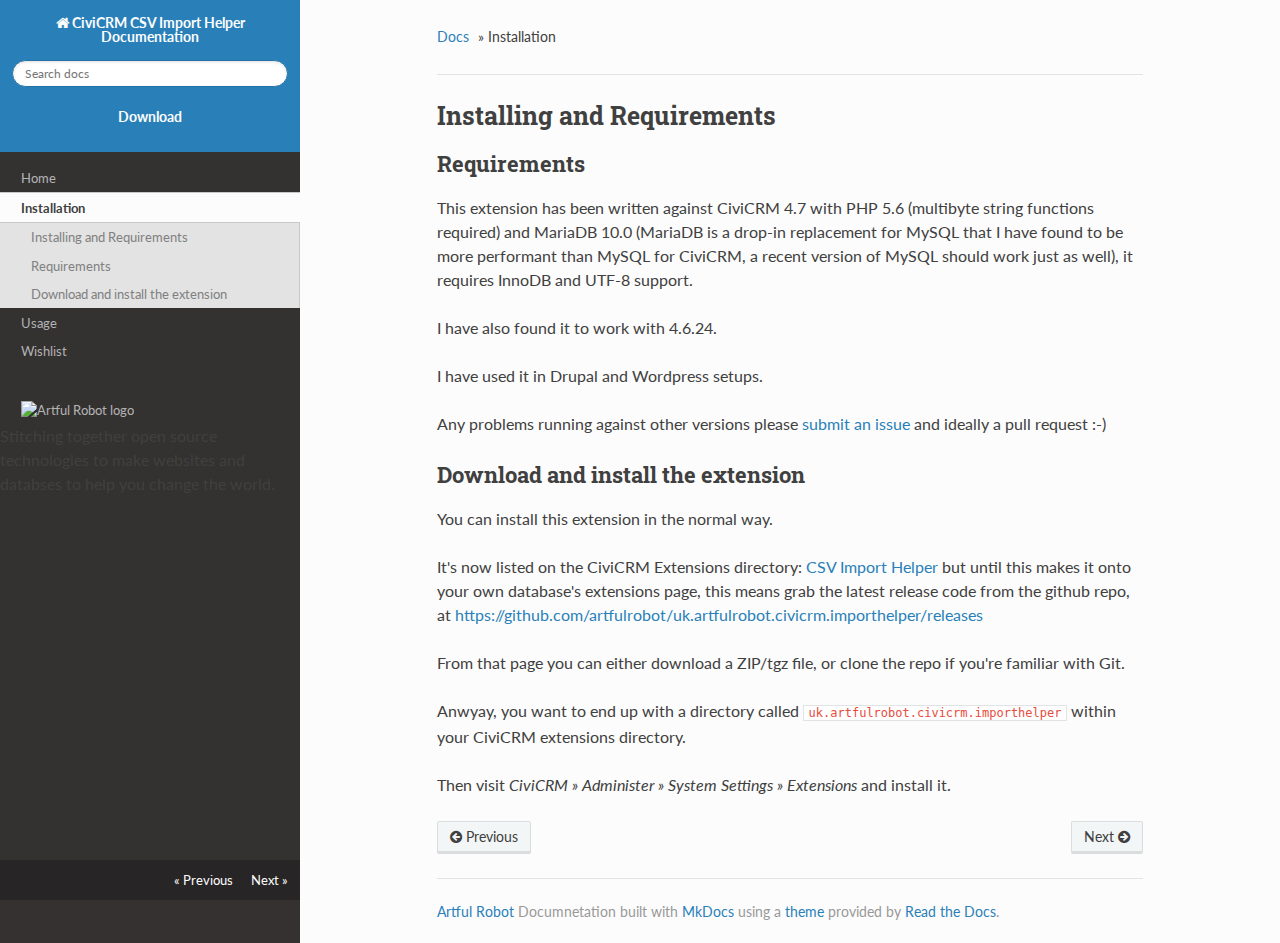
==== commit 7f4f298a: "Deployed 05b5681 with MkDocs version: 0.14.0" ====
--- a/installation/index.html
+++ b/installation/index.html
@@ -16,6 +16,7 @@
   <link rel="stylesheet" href="../css/theme.css" type="text/css" />
   <link rel="stylesheet" href="../css/theme_extra.css" type="text/css" />
   <link rel="stylesheet" href="../css/highlight.css">
+  <link href="../extra.css" rel="stylesheet">
 
   
   <script>
@@ -44,6 +45,8 @@
     <input type="text" name="q" placeholder="Search docs" />
   </form>
 </div>
+        <br/>
+        <a href="https://github.com/artfulrobot/uk.artfulrobot.civicrm.importhelper" >Download</a> 
       </div>
 
       <div class="wy-menu wy-menu-vertical" data-spy="affix" role="navigation" aria-label="main navigation">
@@ -81,7 +84,16 @@
     </li>
 <li>
           
+            <li>
+    <li class="toctree-l1 ">
+        <a class="" href="../wishlist/">Wishlist</a>
+        
+    </li>
+<li>
+          
         </ul>
+        <a href="https://artfulrobot.uk" ><img class='art' src="../artfulrobot-logo-plain.svg" alt="Artful Robot logo" /></a>
+        <p class="art-slogan" >Stitching together open source technologies to make websites and databses to help you change the world.</p>
       </div>
       &nbsp;
     </nav>
@@ -120,17 +132,23 @@
 for MySQL that I have found to be more performant than MySQL for CiviCRM, a
 recent version of MySQL should work just as well), it requires InnoDB and UTF-8
 support.</p>
-<p>Any problems running against other versions please submit an issue and ideally
+<p>I have also found it to work with 4.6.24.</p>
+<p>I have used it in Drupal and Wordpress setups.</p>
+<p>Any problems running against other versions please <a href="https://github.com/artfulrobot/uk.artfulrobot.civicrm.importhelper/issues">submit an
+issue</a> and ideally
 a pull request :-)</p>
 <h2 id="download-and-install-the-extension">Download and install the extension</h2>
-<p>You can install this extension in the normal way. Until this makes it into the
-CiviCRM extensions directory, this means grab the code from its github repo, at
-<a href="https://github.com/artfulrobot/uk.artfulrobot.civicrm.importhelper">https://github.com/artfulrobot/uk.artfulrobot.civicrm.importhelper</a></p>
-<p>From that page you can either download a ZIP file (look under the Releases tab),
-or clone the repo if you're familiar with Git.</p>
+<p>You can install this extension in the normal way.</p>
+<p>It's now listed on the CiviCRM Extensions directory: <a href="https://civicrm.org/extensions/csv-import-helper">CSV Import
+Helper</a> but until this makes
+it onto your own database's extensions page, this means grab the latest release code from the
+github repo, at
+<a href="https://github.com/artfulrobot/uk.artfulrobot.civicrm.importhelper/releases">https://github.com/artfulrobot/uk.artfulrobot.civicrm.importhelper/releases</a></p>
+<p>From that page you can either download a ZIP/tgz file, or clone the repo if
+you're familiar with Git.</p>
 <p>Anwyay, you want to end up with a directory called
 <code>uk.artfulrobot.civicrm.importhelper</code> within your CiviCRM extensions directory.</p>
-<p>Then visit CiviCRM » Administer » System Settings » Extensions and install it.</p>
+<p>Then visit <em>CiviCRM » Administer » System Settings » Extensions</em> and install it.</p>
               
             </div>
           </div>
@@ -153,7 +171,7 @@
     
   </div>
 
-  Built with <a href="http://www.mkdocs.org">MkDocs</a> using a <a href="https://github.com/snide/sphinx_rtd_theme">theme</a> provided by <a href="https://readthedocs.org">Read the Docs</a>.
+  <a href="https://artfulrobot.uk">Artful Robot</a>  Documnetation built with <a href="http://www.mkdocs.org">MkDocs</a> using a <a href="https://github.com/snide/sphinx_rtd_theme">theme</a> provided by <a href="https://readthedocs.org">Read the Docs</a>.
 </footer>
 	  
         </div>
